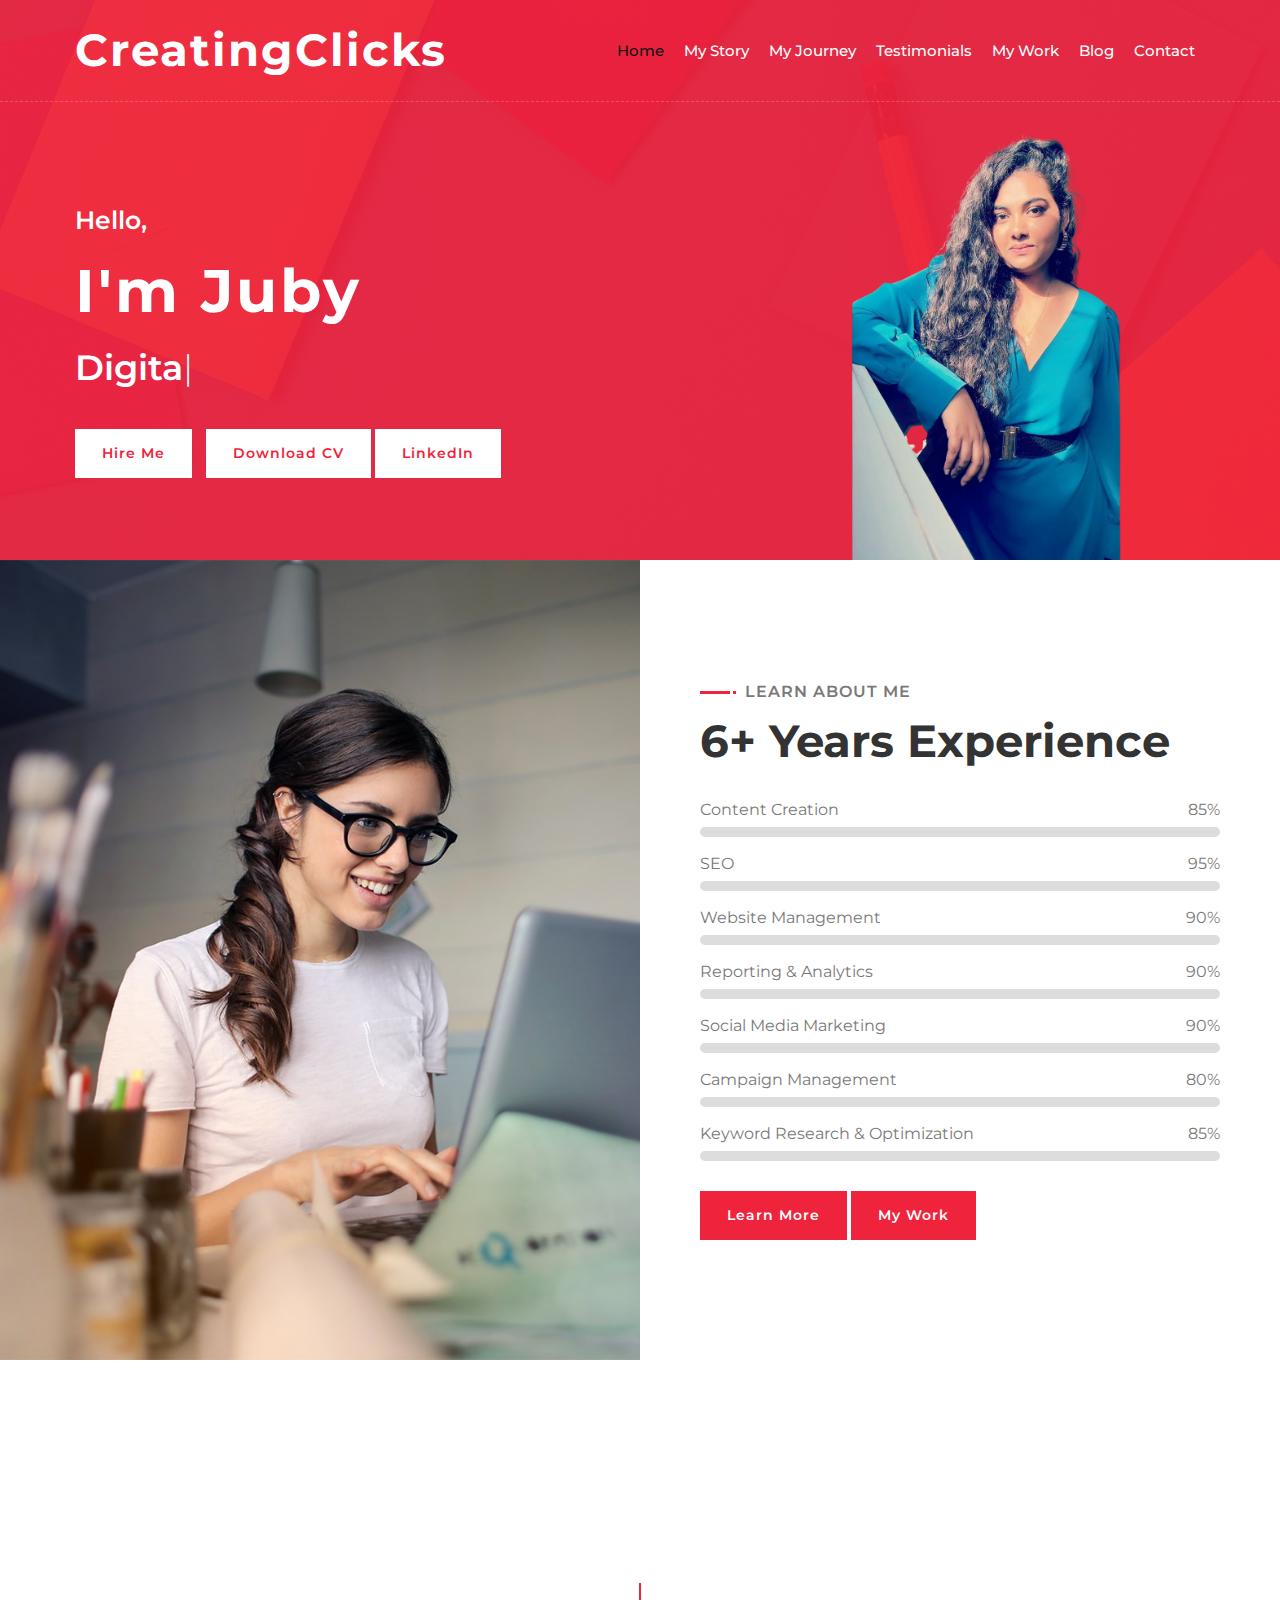
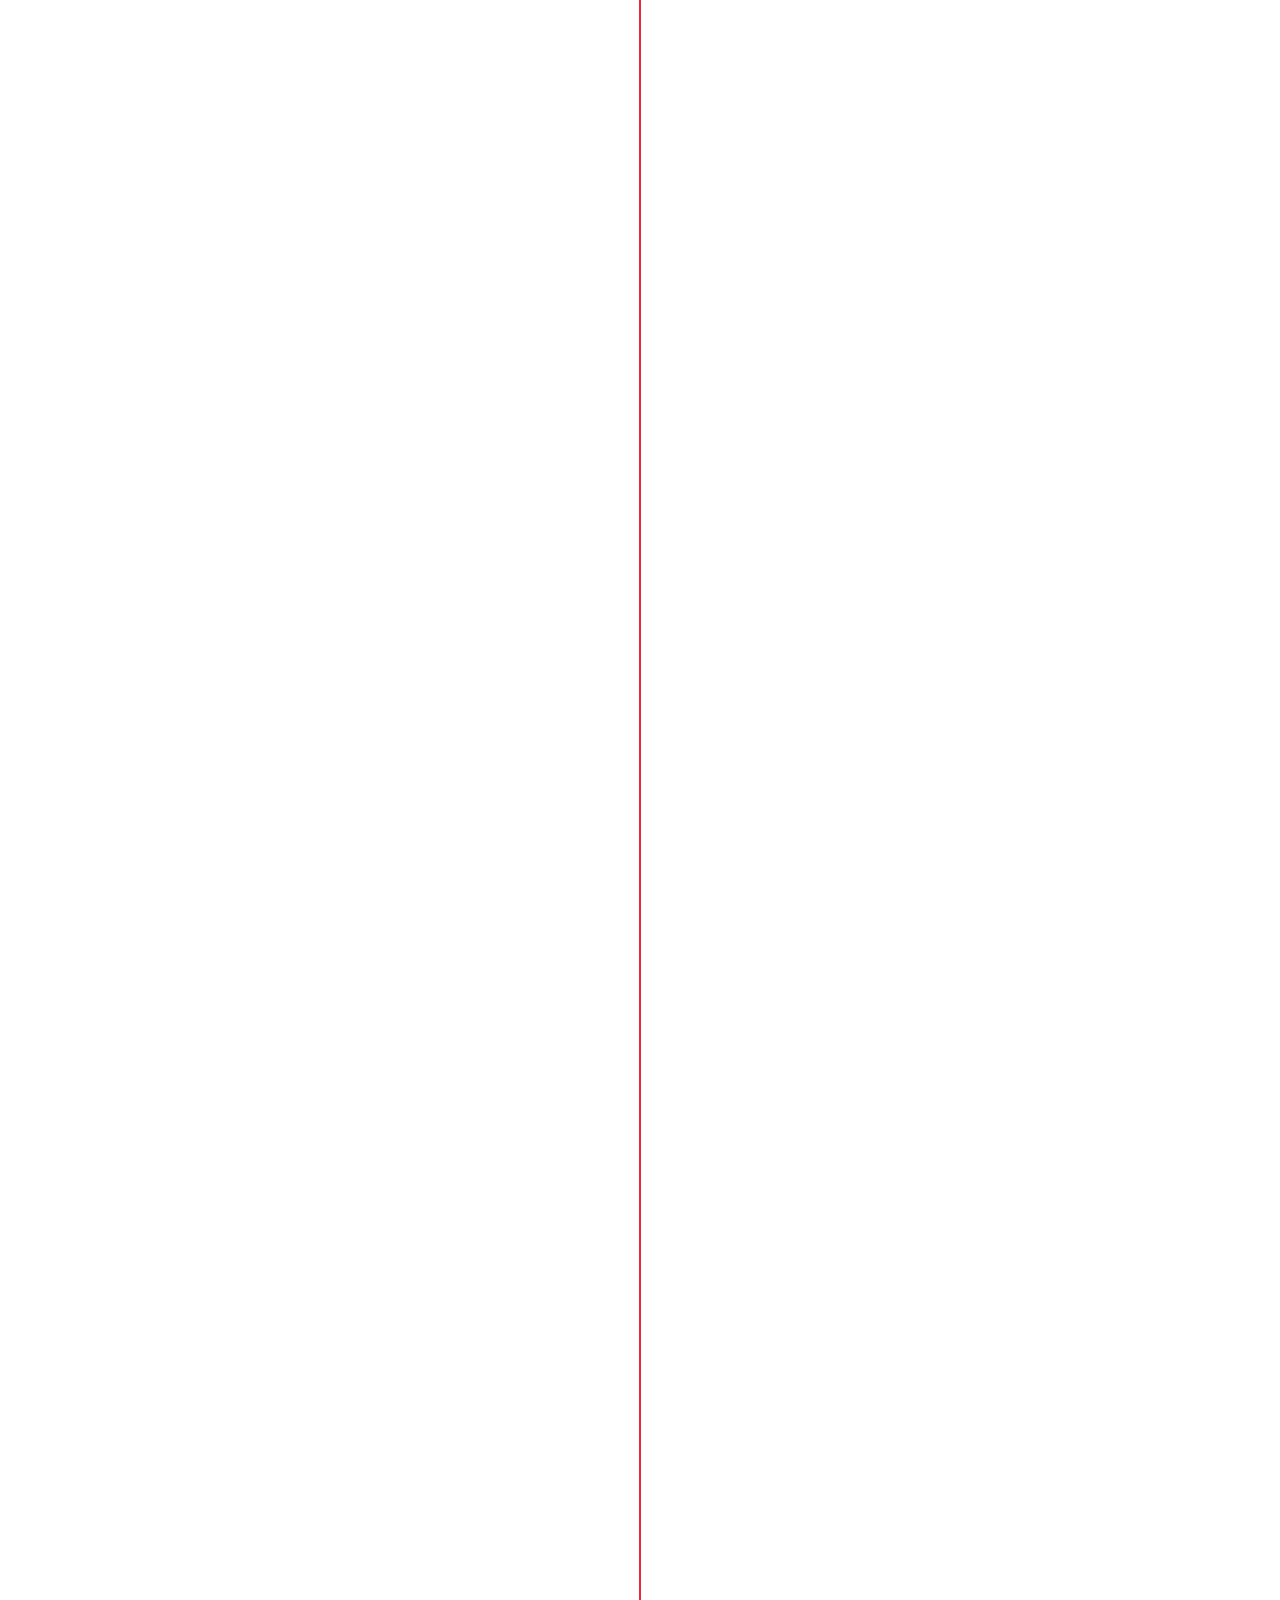
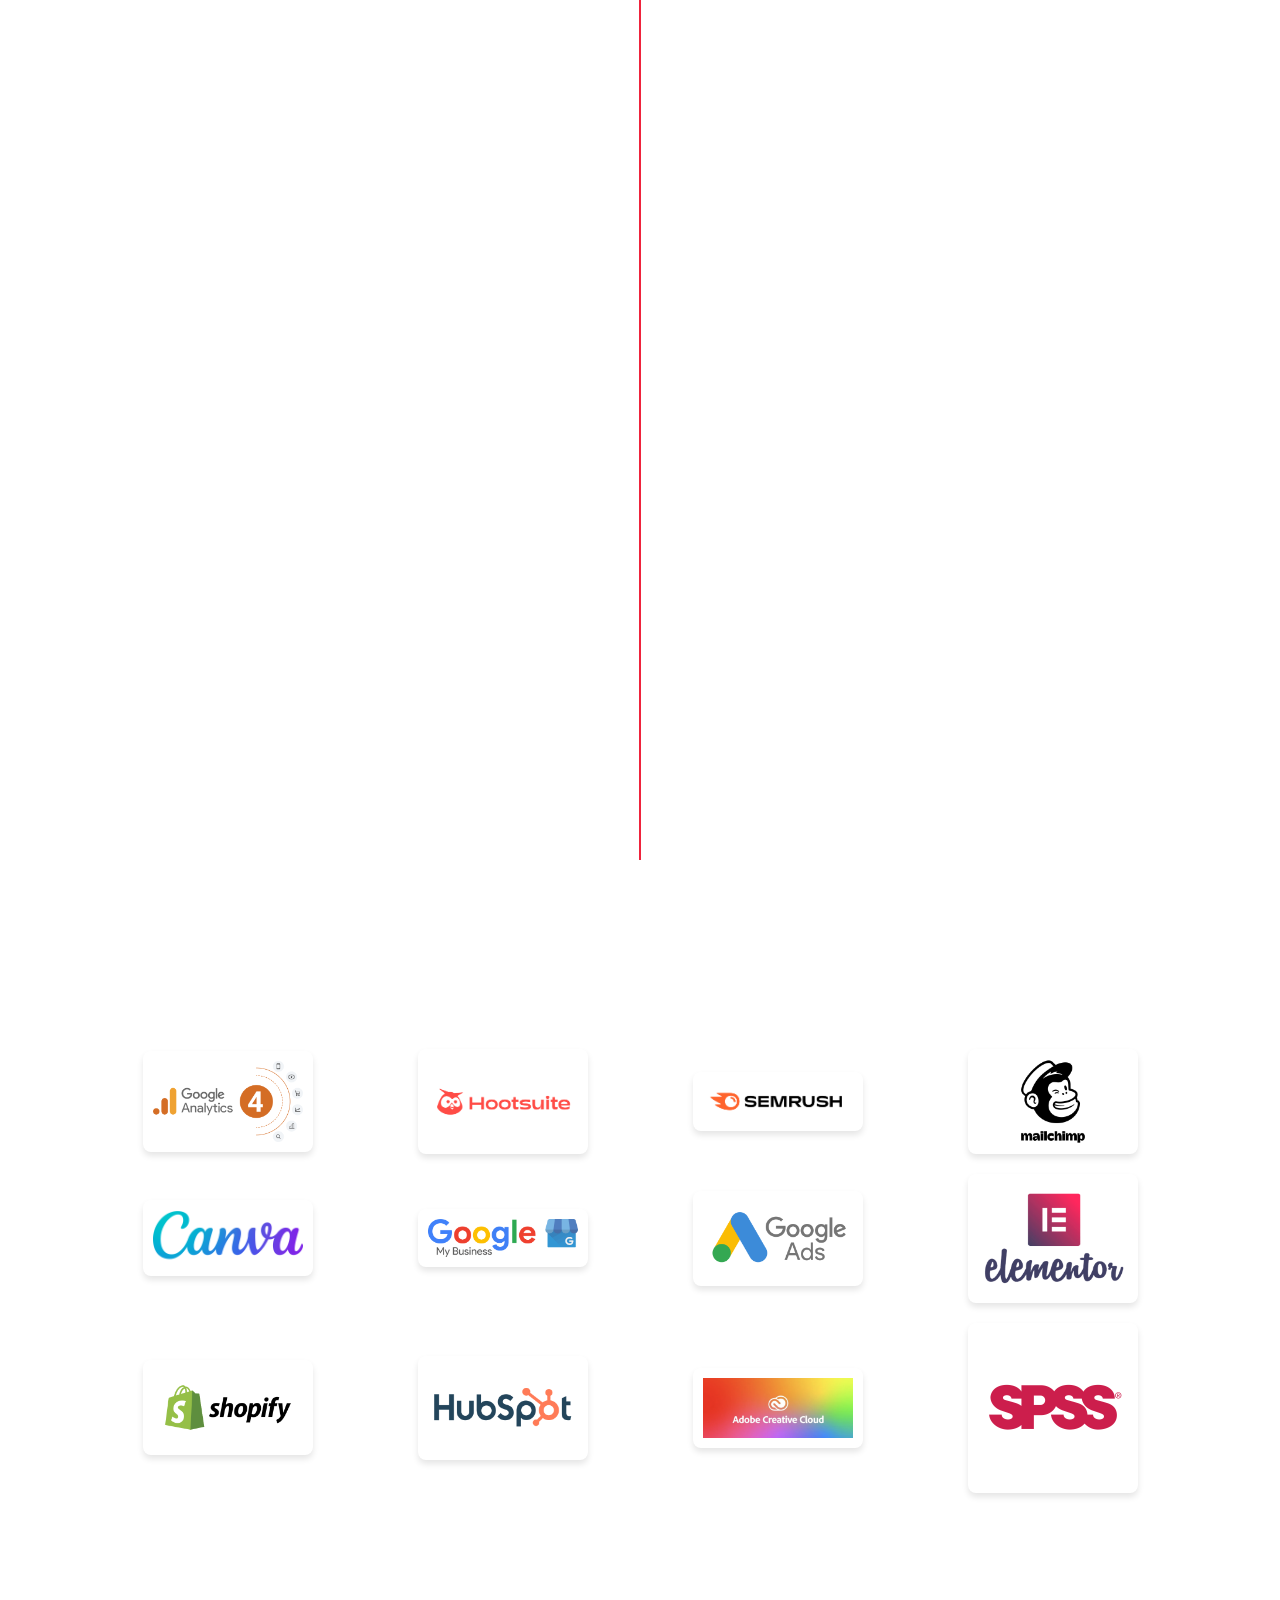
==== index.html @ d47e9bbc "Uploading project" ====
<!DOCTYPE html>
<html lang="en">

<head>
    <meta charset="utf-8">
    <title>CreatingClicks</title>
    <meta content="width=device-width, initial-scale=1.0" name="viewport">
    <meta content="Free Website Template" name="keywords">
    <meta content="Free Website Template" name="description">

    <!-- Favicon -->
    <link href="img/favicon.ico" rel="icon">

    <!-- Google Font -->
    <link href="https://fonts.googleapis.com/css2?family=Montserrat:wght@300;400;500;600;700&display=swap"
        rel="stylesheet">

    <!-- CSS Libraries -->
    <link href="https://stackpath.bootstrapcdn.com/bootstrap/4.4.1/css/bootstrap.min.css" rel="stylesheet">
    <link href="https://cdnjs.cloudflare.com/ajax/libs/font-awesome/5.10.0/css/all.min.css" rel="stylesheet">
    <link href="lib/animate/animate.min.css" rel="stylesheet">
    <link href="lib/owlcarousel/assets/owl.carousel.min.css" rel="stylesheet">
    <link href="lib/lightbox/css/lightbox.min.css" rel="stylesheet">

    <!-- Template Stylesheet -->
    <link href="css/style.css" rel="stylesheet">
</head>

<body data-spy="scroll" data-target=".navbar" data-offset="51">
    <!-- Nav Bar Start -->
    <div class="navbar navbar-expand-lg bg-light navbar-light">
        <div class="container-fluid">
            <a href="index.html" class="navbar-brand">CreatingClicks</a>
            <button type="button" class="navbar-toggler" data-toggle="collapse" data-target="#navbarCollapse">
                <span class="navbar-toggler-icon"></span>
            </button>

            <div class="collapse navbar-collapse justify-content-between" id="navbarCollapse">
                <div class="navbar-nav ml-auto">
                    <a href="#home" class="nav-item nav-link active">Home</a>
                    <a href="About.html" class="nav-item nav-link">My Story</a>
                    <a href="#experience" class="nav-item nav-link">My Journey</a>
                    <a href="#review" class="nav-item nav-link">Testimonials</a>
                    <a href="myWork.html" class="nav-item nav-link">My Work</a>
                    <a href="#blog" class="nav-item nav-link">Blog</a>
                    <a href="#contact" class="nav-item nav-link">Contact</a>
                </div>
            </div>
        </div>
    </div>
    <!-- Nav Bar End -->


    <!-- Hero Start -->
    <div class="hero" id="home">
        <div class="container-fluid">
            <div class="row align-items-center">
                <div class="col-sm-12 col-md-6">
                    <div class="hero-content">
                        <div class="hero-text">
                            <p>Hello,</p>
                            <h1>I'm Juby</h1>
                            <h2></h2>
                            <div class="typed-text">Digital Marketer</div>
                        </div>
                        <div class="hero-btn">
                            <a class="btn" href="mailto:juby104@gmail.com">Hire Me</a>
                            <a class="btn" href="resume/JubeyThekkekaraResume.pdf" target="_blank">Download CV</a>
                            <a class="btn" href="https://www.linkedin.com/in/jubey-thankachan/"
                                target="_blank">LinkedIn</a>
                        </div>
                    </div>
                </div>
                <div class="col-sm-12 col-md-6 d-none d-md-block">
                    <div class="hero-image">
                        <img src="img/juby-withoutBg.png" alt="Hero Image">
                    </div>
                </div>
            </div>
        </div>
    </div>
    <!-- Hero End -->


    <!-- About Start -->
    <div class="about wow fadeInUp" data-wow-delay="0.1s" id="about">
        <div class="container-fluid">
            <div class="row align-items-center">
                <div class="col-lg-6">
                    <div class="about-img">
                        <img src="img/about.jpg" alt="Image">
                    </div>
                </div>
                <div class="col-lg-6">
                    <div class="about-content">
                        <div class="section-header text-left">
                            <p>Learn About Me</p>
                            <h2>6+ Years Experience</h2>
                        </div>

                        <div class="skills">
                            <div class="skill-name">
                                <p>Content Creation</p>
                                <p>85%</p>
                            </div>
                            <div class="progress">
                                <div class="progress-bar" role="progressbar" aria-valuenow="85" aria-valuemin="0"
                                    aria-valuemax="100"></div>
                            </div>
                            <div class="skill-name">
                                <p>SEO</p>
                                <p>95%</p>
                            </div>
                            <div class="progress">
                                <div class="progress-bar" role="progressbar" aria-valuenow="95" aria-valuemin="0"
                                    aria-valuemax="100"></div>
                            </div>
                            <div class="skill-name">
                                <p>Website Management</p>
                                <p>90%</p>
                            </div>
                            <div class="progress">
                                <div class="progress-bar" role="progressbar" aria-valuenow="90" aria-valuemin="0"
                                    aria-valuemax="100"></div>
                            </div>
                            <div class="skill-name">
                                <p>Reporting & Analytics</p>
                                <p>90%</p>
                            </div>
                            <div class="progress">
                                <div class="progress-bar" role="progressbar" aria-valuenow="85" aria-valuemin="0"
                                    aria-valuemax="100"></div>
                            </div>
                            <div class="skill-name">
                                <p>Social Media Marketing</p>
                                <p>90%</p>
                            </div>
                            <div class="progress">
                                <div class="progress-bar" role="progressbar" aria-valuenow="85" aria-valuemin="0"
                                    aria-valuemax="100"></div>
                            </div>
                            <div class="skill-name">
                                <p>Campaign Management</p>
                                <p>80%</p>
                            </div>
                            <div class="progress">
                                <div class="progress-bar" role="progressbar" aria-valuenow="85" aria-valuemin="0"
                                    aria-valuemax="100"></div>
                            </div>
                            <div class="skill-name">
                                <p>Keyword Research & Optimization</p>
                                <p>85%</p>
                            </div>
                            <div class="progress">
                                <div class="progress-bar" role="progressbar" aria-valuenow="85" aria-valuemin="0"
                                    aria-valuemax="100"></div>
                            </div>
                        </div>
                        <a class="btn" href="About.html">Learn More</a>
                        <a class="btn" href="myWork.html">My Work</a>
                    </div>
                </div>
            </div>
        </div>
    </div>
    <!-- About End -->

    <!-- Experience Start -->
    <div class="experience" id="experience">
        <div class="container">
            <header class="section-header text-center wow zoomIn" data-wow-delay="0.1s">
                <p>My Resume</p>
                <h2>Working Experience</h2>
            </header>
            <div class="timeline">
                <div class="timeline-item left wow slideInLeft" data-wow-delay="0.1s">
                    <div class="timeline-text">
                        <div class="timeline-date">Apr' 24- Oct' 24</div>
                        <h2>Social Media Marketing Manager</h2>
                        <h4>EPAS Ltd., Newry, N.Ireland</h4>
                        <p>
                            Develop and execute comprehensive social media marketing strategies aligned with
                            business
                            goals. Monitor and analyze
                            campaign performance, leveraging data-driven insights to optimize future efforts.
                            Collaborate across departments to
                            enhance customer experience and manage brand reputation.
                        </p>
                    </div>
                </div>
                <div class="timeline-item right wow slideInRight" data-wow-delay="0.1s">
                    <div class="timeline-text">
                        <div class="timeline-date">Apr'24- Jun'24</div>
                        <h2>Team Supervisor</h2>
                        <h4>Vulse & OH Assessments, Surrey, UK</h4>
                        <p>
                            Supervised two teams of MSc students in a corporate challenge to enhance a company's
                            business, digital presence, and
                            brand awareness using advanced academic knowledge and digital marketing skills to
                            improve
                            the company’s online
                            visibility and engagement, leveraging remote collaboration tools and innovative
                            marketing
                            techniques.
                        </p>
                    </div>
                </div>
                <div class="timeline-item left wow slideInLeft" data-wow-delay="0.1s">
                    <div class="timeline-text">
                        <div class="timeline-date">Oct'23- Apr'24</div>
                        <h2>Client Service Advisor</h2>
                        <h4>Nuffield Health, London, UK</h4>
                        <p>
                            Managed client interactions across social media, live chat, emails, and phones to boost
                            brand loyalty and reputation.
                            Contributed to a cross-channel marketing communication plan ensuring unified brand
                            messaging, and provided valuable
                            customer insights for marketing efforts.
                        </p>
                    </div>
                </div>
                <div class="timeline-item right wow slideInRight" data-wow-delay="0.1s">
                    <div class="timeline-text">
                        <div class="timeline-date">Feb'23- May'23</div>
                        <h2>Team Lead (MSc Project)</h2>
                        <h4>Albury Organic Vineyards, London, UK</h4>
                        <p>
                            Led a project to revamp the company's digital presence, including website renovation,
                            SEO,
                            and social media enhancement.
                            Developed content strategies aligned with company objectives and target audience needs,
                            driving increased engagement and
                            lead generation.
                        </p>
                    </div>
                </div>
                <div class="timeline-item left wow slideInLeft" data-wow-delay="0.1s">
                    <div class="timeline-text">
                        <div class="timeline-date">Aug'21- Sept'22</div>
                        <h2>Admission Officer</h2>
                        <h4>JBCN International School, Mumbai, India</h4>
                        <p>
                            Oversaw digital and traditional lead generation and conversions, while managing customer
                            relationships and
                            administrative processes for student admissions. Maintained and improved the school's
                            admissions systems, policies, and
                            procedures.
                        </p>
                    </div>
                </div>
                <div class="timeline-item right wow slideInRight" data-wow-delay="0.1s">
                    <div class="timeline-text">
                        <div class="timeline-date">Sep'19- Aug'21</div>
                        <h2>Marketing Executive</h2>
                        <h4>Edwise International, Mumbai, India</h4>
                        <p>
                            Led social media marketing and promotional campaigns for educational fairs, and
                            counseled
                            students for Canadian
                            universities. Achieved a 95% conversion rate for events, hosting over 25 successful
                            education fairs and guest lectures.
                        </p>
                    </div>
                </div>
                <div class="timeline-item left wow slideInLeft" data-wow-delay="0.1s">
                    <div class="timeline-text">
                        <div class="timeline-date">Apr'19- Jul'19</div>
                        <h2>Digital Marketing Intern</h2>
                        <h4>Eyecatcher, Advertising that sells, Mumbai, India</h4>
                        <p>
                            Implemented SEO and social media marketing strategies for a client, enhancing organic
                            reach
                            and engagement. Utilized
                            Google Analytics to measure content effectiveness and report on key metrics, improving
                            overall digital marketing
                            performance.
                        </p>
                    </div>
                </div>
                <div class="timeline-item right wow slideInRight" data-wow-delay="0.1s">
                    <div class="timeline-text">
                        <div class="timeline-date">Jun'18- Apr'19</div>
                        <h2>Territory Manager Trainee</h2>
                        <h4>Crompton Greaves, Mumbai, India</h4>
                        <p>
                            Executed branding and promotional strategies to increase market share and sales in
                            non-operating markets. Successfully
                            developed a new commercial market in Western Mumbai, achieving a 48% market share
                            increase
                            through effective GTM
                            strategy.
                        </p>
                    </div>
                </div>
                <div class="timeline-item left wow slideInLeft" data-wow-delay="0.1s">
                    <div class="timeline-text">
                        <div class="timeline-date">May'17- Jul'17</div>
                        <h2>Marketing Intern</h2>
                        <h4>Renault Gen Next Motors, Mumbai, India</h4>
                        <p>
                            Conducted market research and corporate mapping, alongside cold calling for business
                            development. Analyzed market trends
                            to support strategic decision-making.
                        </p>
                    </div>
                </div>
            </div>
        </div>
    </div>
    <!-- Job Experience End -->


    <!-- Banner Start -->
    <div class="experience" id="experience">
        <div class="container">
            <header class="section-header text-center wow zoomIn" data-wow-delay="0.1s">
                <h2>Tools</h2>
            </header>
            <div class="container banner-text">
                <div class="tools-grid">
                    <div class="tool-item"><img src="img/GA.png" alt="Google Analytics 4"></div>
                    <div class="tool-item"><img src="img/hootsuite.png" alt="Hootsuite"></div>
                    <div class="tool-item"><img src="img/semrush.png" alt="SEMrush"></div>
                    <div class="tool-item"><img src="img/mailchimp.png" alt="Mailchimp"></div>
                    <div class="tool-item"><img src="img/canva.png" alt="Canva"></div>
                    <div class="tool-item"><img src="img/GMB.png" alt="Google My Business"></div>
                    <div class="tool-item"><img src="img/google ads.png" alt="Google Ads"></div>
                    <div class="tool-item"><img src="img/Elementor.png" alt="Elementor"></div>
                    <div class="tool-item"><img src="img/shopify.png" alt="Shopify"></div>
                    <div class="tool-item"><img src="img/hubspot.png" alt="HubSpot"></div>
                    <div class="tool-item"><img src="img/adobe.png" alt="Adobe Creative Cloud"></div>
                    <div class="tool-item"><img src="img/spss.png" alt="SPSS"></div>
                </div>
            </div>
        </div>
    </div>
    <!-- Banner End -->

    <style>
        /* Grid and Background Styling */
        .banner {
            background-color: white;
            padding: 20px 0;
        }

        .tools-grid {
            display: grid;
            grid-template-columns: repeat(4, 1fr);
            /* 4 images per row */
            gap: 20px;
            justify-items: center;
            align-items: center;
        }

        .tool-item {
            background-color: white;
            display: flex;
            justify-content: center;
            align-items: center;
            padding: 10px;
            border-radius: 8px;
            box-shadow: 0 4px 6px rgba(0, 0, 0, 0.1);
            transition: transform 0.3s;
        }

        .tool-item:hover {
            transform: scale(1.05);
            /* Slight zoom effect on hover */
        }

        .tool-item img {
            max-width: 150px;
            height: auto;
        }

        /* Text Centering and Title Styling */
        .section-header h2 {
            color: #333;
            margin-bottom: 20px;
        }
    </style>


    <!-- Testimonial Start -->
    <div class="testimonial wow fadeInUp" data-wow-delay="0.1s" id="review">
        <div class="container">
            <div class="testimonial-icon">
                <i class="fa fa-quote-left"></i>
            </div>
            <div class="owl-carousel testimonials-carousel">
                <div class="testimonial-item">
                    <div class="testimonial-img">
                        <img src="img/testimonial-1.jpg" alt="Image">
                    </div>
                    <div class="testimonial-text">
                        <p>
                            “I had the pleasure of working with Jubey during the Surrey University MSc corporate
                            challenge. She is extremely
                            enthusiastic about digital marketing, highly professional and added value to our business
                            during the time she worked
                            with us.”
                        </p>
                        <h3>Lucy Letley</h3>
                        <h4>General Manager at Albury Vineyards</h4>
                    </div>
                </div>
                <div class="testimonial-item">
                    <div class="testimonial-img">
                        <img src="img/testimonial-2.jpg" alt="Image">
                    </div>
                    <div class="testimonial-text">
                        <p>
                            “Jubey is a dedicated team leader who is able to manage team members and tasks to achieve
                            positive outcomes for
                            stakeholders.”
                        </p>
                        <h3>Jim Sears</h3>
                        <h4>Programme Director at University of Surrey</h4>
                    </div>
                </div>
                <div class="testimonial-item">
                    <div class="testimonial-img">
                        <img src="img/testimonial-3.jpg" alt="Image">
                    </div>
                    <div class="testimonial-text">
                        <p>
                            “I supervised Jubey and her team for their MSc Digital Corporate Project. Her ability as a
                            leader was commendable. Jubey
                            was passionate and delivered good-quality work all the while being extremely professional.
                            She is keen to learn new
                            things and responds positively to constructive feedback. I can see her doing amazing things
                            in the future. I am sure she
                            will be a valuable addition to any team and organization she joins.”
                        </p>
                        <h3>Aathira Nair</h3>
                        <h4>Digital Marketing Specialist</h4>
                    </div>
                </div>
                <div class="testimonial-item">
                    <div class="testimonial-img">
                        <img src="img/team-4.jpg" alt="Image">
                    </div>
                    <div class="testimonial-text">
                        <p>
                            “Jubey is an excellent team player. She is always ready to take new challenges and keeps
                            learning new things. Sharing
                            her knowledge with team is what she always enjoys. The best thing about her is that she
                            works hard to improvise and get
                            better at her work.”
                        </p>
                        <h3>Kunal Chitnis</h3>
                        <h4>Category Manager</h4>
                    </div>
                </div>
            </div>
        </div>
    </div>
    <!-- Testimonial End -->

    <!-- Blog Start -->
    <div class="blog" id="blog">
        <div class="container">
            <div class="section-header text-center wow zoomIn" data-wow-delay="0.1s">
                <p>From Blog</p>
                <h2>Latest Articles</h2>
            </div>
            <div class="row">
                <div class="col-lg-6">
                    <div class="blog-item wow fadeInUp" data-wow-delay="0.1s">
                        <div class="blog-img">
                            <img src="img/blog-1.jpg" alt="Blog">
                        </div>
                        <div class="blog-text">
                            <h2>Lorem ipsum dolor sit amet</h2>
                            <div class="blog-meta">
                                <p><i class="far fa-user"></i>Admin</p>
                                <p><i class="far fa-list-alt"></i>Web Design</p>
                                <p><i class="far fa-calendar-alt"></i>01-Jan-2045</p>
                                <p><i class="far fa-comments"></i>5</p>
                            </div>
                            <p>
                                Lorem ipsum dolor sit amet elit. Nullam commodo mattis mi. Nullam eu erat lectus.
                                Proin
                                viverra risus vitae luctus. Proin ut ante, vitae sapien. Fusce sem ac erat rhoncus,
                                ornare mattis nisl massa et eros vitae pulvin
                            </p>
                            <a class="btn" href="">Read More <i class="fa fa-angle-right"></i></a>
                        </div>
                    </div>
                </div>
                <div class="col-lg-6">
                    <div class="blog-item wow fadeInUp" data-wow-delay="0.3s">
                        <div class="blog-img">
                            <img src="img/blog-2.jpg" alt="Blog">
                        </div>
                        <div class="blog-text">
                            <h2>Lorem ipsum dolor sit amet</h2>
                            <div class="blog-meta">
                                <p><i class="far fa-user"></i>Admin</p>
                                <p><i class="far fa-list-alt"></i>Apps Design</p>
                                <p><i class="far fa-calendar-alt"></i>01-Jan-2045</p>
                                <p><i class="far fa-comments"></i>10</p>
                            </div>
                            <p>
                                Lorem ipsum dolor sit amet elit. Nullam commodo mattis mi. Nullam eu erat lectus.
                                Proin
                                viverra risus vitae luctus. Proin ut ante, vitae sapien. Fusce sem ac erat rhoncus,
                                ornare mattis nisl massa et eros vitae pulvin
                            </p>
                            <a class="btn" href="">Read More <i class="fa fa-angle-right"></i></a>
                        </div>
                    </div>
                </div>
            </div>
        </div>
    </div>
    <!-- Blog End -->

    <!-- Contact Start -->
    <div class="contact wow fadeInUp" data-wow-delay="0.1s" id="contact">
        <div class="container-fluid">
            <div class="container">
                <div class="row align-items-center">
                    <div class="col-md-4"></div>
                    <div class="col-md-8">
                        <div class="contact-form">
                            <div id="success"></div>
                            <form name="sentMessage" id="contactForm" novalidate="novalidate">
                                <div class="control-group">
                                    <input type="text" class="form-control" id="name" placeholder="Your Name"
                                        required="required" data-validation-required-message="Please enter your name" />
                                    <p class="help-block"></p>
                                </div>
                                <div class="control-group">
                                    <input type="email" class="form-control" id="email" placeholder="Your Email"
                                        required="required"
                                        data-validation-required-message="Please enter your email" />
                                    <p class="help-block"></p>
                                </div>
                                <div class="control-group">
                                    <input type="text" class="form-control" id="subject" placeholder="Subject"
                                        required="required" data-validation-required-message="Please enter a subject" />
                                    <p class="help-block"></p>
                                </div>
                                <div class="control-group">
                                    <textarea class="form-control" id="message" placeholder="Message"
                                        required="required"
                                        data-validation-required-message="Please enter your message"></textarea>
                                    <p class="help-block"></p>
                                </div>
                                <div>
                                    <button class="btn" type="submit" id="sendMessageButton">Send Message</button>
                                </div>
                            </form>
                        </div>
                    </div>
                </div>
            </div>
        </div>
    </div>
    <!-- Contact End -->

    <!-- Footer Start -->
    <div class="footer wow fadeIn" data-wow-delay="0.3s">
        <div class="container-fluid">
            <div class="container">
                <div class="footer-info">
                    <h2>Juby Thekkekara</h2>
                    <h3>Dublin, Ireland</h3>
                    <div class="footer-menu">
                        <p>+353 899455002</p>
                        <p>+44 7767960363</p>
                        <p>juby104@gmail.com</p>
                    </div>
                    <div class="footer-social">
                        <a href="https://www.linkedin.com/in/jubey-thankachan/" target="_blank"><i
                                class="fab fa-linkedin-in"></i></a>
                    </div>
                </div>
            </div>
            <div class="container copyright">
                <p>&copy; <a href="#">CreatingClicks</a>, All Right Reserved | Designed By <a
                        href="https://htmlcodex.com">HTML Codex</a></p>
            </div>
        </div>
    </div>
    <!-- Footer End -->


    <!-- Back to top button -->
    <a href="#" class="btn back-to-top"><i class="fa fa-chevron-up"></i></a>


    <!-- Pre Loader -->
    <div id="loader" class="show">
        <div class="loader"></div>
    </div>


    <!-- JavaScript Libraries -->
    <script src="https://code.jquery.com/jquery-3.4.1.min.js"></script>
    <script src="https://stackpath.bootstrapcdn.com/bootstrap/4.4.1/js/bootstrap.bundle.min.js"></script>
    <script src="lib/easing/easing.min.js"></script>
    <script src="lib/wow/wow.min.js"></script>
    <script src="lib/waypoints/waypoints.min.js"></script>
    <script src="lib/typed/typed.min.js"></script>
    <script src="lib/owlcarousel/owl.carousel.min.js"></script>
    <script src="lib/isotope/isotope.pkgd.min.js"></script>
    <script src="lib/lightbox/js/lightbox.min.js"></script>

    <!-- Contact Javascript File -->
    <script src="mail/jqBootstrapValidation.min.js"></script>
    <script src="mail/contact.js"></script>

    <!-- Template Javascript -->
    <script src="js/main.js"></script>
</body>

</html>
---- css/style.css ----
/*******************************/
/********* General CSS *********/
/*******************************/
body {
    color: #797979;
    background: #ffffff;
    font-family: 'Montserrat', sans-serif;
}

h1,
h2, 
h3, 
h4,
h5, 
h6 {
    color: #414141;
}

a {
    color: #313131;
    transition: .3s;
}

a:hover,
a:active,
a:focus {
    color: #EF233C;
    outline: none;
    text-decoration: none;
}

.btn:focus,
.form-control:focus {
    box-shadow: none;
}

.container-fluid {
    max-width: 1366px;
}

.btn {
    padding: 12px 25px;
    font-size: 14px;
    font-weight: 600;
    letter-spacing: 1px;
    color: #ffffff;
    background: #EF233C;
    border: 2px solid transparent;
    border-radius: 0;
    box-shadow: inset 0 0 0 50px #EF233C;
    transition: ease-out 0.3s;
    -webkit-transition: ease-out 0.3s;
    -moz-transition: ease-out 0.3s;
}

.btn:hover {
    color: #EF233C;
    background: transparent;
    box-shadow: inset 0 0 0 0 #EF233C;
    border-color: #EF233C;
}

#loader {
    position: fixed;
    top: 0;
    right: 0;
    bottom: 0;
    left: 0;
    display: flex;
    align-items: center;
    justify-content: center;
    background: #ffffff;
    opacity: 0;
    visibility: hidden;
    -webkit-transition: opacity .3s ease-out, visibility 0s linear .3s;
    -o-transition: opacity .3s ease-out, visibility 0s linear .3s;
    transition: opacity .3s ease-out, visibility 0s linear .3s;
    z-index: 999;
}

#loader.show {
    -webkit-transition: opacity .6s ease-out, visibility 0s linear 0s;
    -o-transition: opacity .6s ease-out, visibility 0s linear 0s;
    transition: opacity .6s ease-out, visibility 0s linear 0s;
    visibility: visible;
    opacity: 1;
}

#loader .loader {
    position: relative;
    width: 45px;
    height: 45px;
    border: 5px solid #dddddd;
    border-top: 5px solid #EF233C;
    border-radius: 50%;
    -webkit-animation: spin 2s linear infinite;
    animation: spin 2s linear infinite;
}

@-webkit-keyframes spin {
    0% { -webkit-transform: rotate(0deg); }
    100% { -webkit-transform: rotate(360deg); }
}

@keyframes spin {
    0% { transform: rotate(0deg); }
    100% { transform: rotate(360deg); }
}

.back-to-top {
    position: fixed;
    display: none;
    width: 44px;
    height: 44px;
    padding: 8px 0;
    text-align: center;
    line-height: 1;
    font-size: 22px;
    right: 15px;
    bottom: 15px;
    z-index: 9;
}

.back-to-top i {
    color: #ffffff;
}

.back-to-top:hover i {
    color: #414141;
}


/**********************************/
/*********** Nav Bar CSS **********/
/**********************************/
.navbar {
    position: relative;
    transition: .5s;
    z-index: 999;
}

.navbar.nav-sticky {
    position: fixed;
    top: 0;
    width: 100%;
    box-shadow: 0 2px 5px rgba(0, 0, 0, .3);
}

.navbar .navbar-brand {
    margin: 0;
    font-size: 45px;
    line-height: 0px;
    font-weight: 700;
    letter-spacing: 2px;
    transition: .5s;
    
}

.navbar .navbar-brand img {
    max-width: 100%;
    max-height: 40px;
}

.navbar .dropdown-menu {
    margin-top: 0;
    border: 0;
    border-radius: 0;
    background: #f8f9fa;
}

@media (min-width: 992px) {
    .navbar {
        position: absolute;
        width: 100%;
        padding: 30px 60px;
        background: transparent !important;
        border-bottom: 1px dashed rgba(256, 256, 256, .2);
        z-index: 9;
    }
    
    .navbar.nav-sticky {
        padding: 10px 60px;
        background: #ffffff !important;
    }
    
    .navbar .navbar-brand {
        color: #ffffff;
    }
    
    .navbar.nav-sticky .navbar-brand {
        color: #EF233C;
    }

    .navbar-light .navbar-nav .nav-link,
    .navbar-light .navbar-nav .nav-link:focus {
        padding: 10px 10px 8px 10px;
        color: #ffffff;
        font-size: 15px;
        font-weight: 500;
    }
    
    .navbar-light.nav-sticky .navbar-nav .nav-link,
    .navbar-light.nav-sticky .navbar-nav .nav-link:focus {
        color: #414141;
    }

    .navbar-light .navbar-nav .nav-link:hover,
    .navbar-light .navbar-nav .nav-link.active {
        color: #111111;
    }
    
    .navbar-light.nav-sticky .navbar-nav .nav-link:hover,
    .navbar-light.nav-sticky .navbar-nav .nav-link.active {
        color: #EF233C;
    }
}

@media (max-width: 991.98px) {   
    .navbar {
        padding: 15px;
        background: #ffffff !important;
    }
    
    .navbar .navbar-brand {
        color: #EF233C;
    }
    
    .navbar .navbar-nav {
        margin-top: 15px;
    }
    
    .navbar a.nav-link {
        padding: 5px;
    }
    
    .navbar .dropdown-menu {
        box-shadow: none;
    }
}


/*******************************/
/********** Hero CSS ***********/
/*******************************/
.hero {
    position: relative;
    width: 100%;
    margin-bottom: 45px;
    padding: 120px 0 0 0;
    overflow: hidden;
    background: linear-gradient(rgba(239, 35, 60, .95), rgba(239, 35, 60, .95)), url(../img/hero-bg.jpg);
    background-position: center;
    background-repeat: no-repeat;
    background-size: cover;
}

.hero .container-fluid {
    padding: 0;
}

.hero .hero-image {
    position: relative;
    text-align: right;
    padding-right: 75px;
}

.hero .hero-image img {
    max-width: 80%;
    max-height: 80%;
}

.hero .hero-content {
    position: relative;
    padding-left: 75px;
    display: flex;
    align-items: flex-start;
    justify-content: center;
    flex-direction: column;
}

.hero .hero-text p {
    color: #ffffff;
    font-size: 25px;
    font-weight: 600;
    margin-bottom: 15px;
}

.hero .hero-text h1 {
    color: #ffffff;
    font-size: 60px;
    font-weight: 700;
    letter-spacing: 3px;
    margin-bottom: 15px;
}

.hero .hero-text h2 {
    display: inline-block;
    margin: 0;
    height: 35px;
    color: #ffffff;
    font-size: 35px;
    font-weight: 600;
}

.hero .hero-text .typed-text {
    display: none;
}

.hero .hero-text .typed-cursor {
    font-size: 35px;
    font-weight: 300;
    color: #ffffff;
}

.hero .hero-btn .btn {
    margin-top: 35px;
    color: #EF233C;
    background: #ffffff;
    box-shadow: inset 0 0 0 50px #ffffff;
}

.hero .hero-btn .btn:hover {
    color: #ffffff;
    background: transparent;
    box-shadow: inset 0 0 0 0 #ffffff;
    border-color: #ffffff;
}

.hero .hero-btn .btn:first-child {
    margin-right: 10px;
}

@media (max-width: 991.98px) {
    .hero {
        padding-top: 60px;
    }
    
    .hero .hero-content {
        padding: 0 15px;
    }
    
    .hero .hero-text p {
        font-size: 20px;
    }
    
    .hero .hero-text h1 {
        font-size: 45px;
    }
    
    .hero .hero-text h2 {
        font-size: 25px;
        height: 25px;
    }
    
    .hero .hero-btn .btn {
        padding: 12px 30px;
        letter-spacing: 1px;
    }
}

@media (max-width: 767.98px) {
    .hero {
        padding-top: 60px;
        padding-bottom: 60px;
    }
    
    .hero,
    .hero .hero-text,
    .hero .hero-btn {
        width: 100%;
        text-align: center;
    }
    
    .hero .hero-text p {
        font-size: 18px;
    }
    
    .hero .hero-text h1 {
        font-size: 35px;
    }
    
    .hero .hero-text h2 {
        font-size: 22px;
        height: 22px;
    }
    
    .hero .hero-btn .btn {
        padding: 10px 15px;
        letter-spacing: 1px;
    }
}

@media (max-width: 575.98px) {
    .hero .hero-text p {
        font-size: 16px;
    }
    
    .hero .hero-text h1 {
        font-size: 30px;
    }
    
    .hero .hero-text h2 {
        font-size: 18px;
        height: 18px;
    }
    
    .hero .hero-btn .btn {
        padding: 8px 10px;
        letter-spacing: 0;
    }
}


/*******************************/
/******* Section Header ********/
/*******************************/
.section-header {
    position: relative;
    margin-bottom: 45px;
}

.section-header p {
    display: inline-block;
    margin: 0 30px;
    margin-bottom: 10px;
    padding-left: 15px;
    position: relative;
    font-size: 16px;
    font-weight: 600;
    letter-spacing: 1px;
    text-transform: uppercase;
    background: #ffffff;
}

.section-header p::before {
    position: absolute;
    content: "";
    height: 3px;
    top: 11px;
    right: 0;
    left: -30px;
    background: #EF233C;
    z-index: -1;
}

.section-header p::after {
    position: absolute;
    content: "";
    width: 3px;
    height: 3px;
    top: 11px;
    left: 3px;
    background: #EF233C;
    z-index: 1;
}

.section-header h2 {
    margin: 0;
    position: relative;
    font-size: 45px;
    font-weight: 700;
}

@media (max-width: 767.98px) {
    .section-header h2 {
        font-size: 30px;
    }
}


/*******************************/
/********** About CSS **********/
/*******************************/
.about {
    position: relative;
    width: 100%;
    margin: -45px 0 45px 0;
}

.about .col-lg-6 {
    padding: 0;
}

.about .section-header {
    margin-bottom: 30px;
}

.about .about-img {
    position: relative;
    height: 100%;
}

.about .about-img img {
    position: relative;
    width: 100%;
    height: 100%;
    object-fit: cover;
}

.about .about-content {
    padding: 0 60px;
}

.about .about-text p {
    font-size: 16px;
}

.about .skills {
    margin-bottom: 30px;
}

.about .skill-name {
    margin-top: 15px;
}

.about .skill-name p {
    display: inline-block;
    margin-bottom: 5px;
    font-size: 16px;
    font-weight: 400;
}

.about .skill-name p:last-child {
    float: right;
}

.about .progress {
    height: 10px;
    border-radius: 10px;
    background: #dddddd;
}

.about .progress .progress-bar {
    width: 0px;
    background: #EF233C;
    border-radius: 10px;
    transition: 2s;
}

.about .about-text a.btn {
    margin-top: 15px;
}

@media (max-width: 991.98px) {
    .about .about-content {
        padding: 45px 15px 0 15px;
    }
}


/*******************************/
/******* Experience CSS ********/
/*******************************/
.experience {
    position: relative;
    padding: 45px 0 15px 0;
}

.experience .timeline {
    position: relative;
    width: 100%;
}

.experience .timeline::after {
    content: '';
    position: absolute;
    width: 2px;
    background: #EF233C;
    top: 0;
    bottom: 0;
    left: 50%;
    margin-left: -1px;
}

.experience .timeline .timeline-item {
    position: relative;
    background: inherit;
    width: 50%;
    margin-bottom: 30px;
}

.experience .timeline .timeline-item.left {
    left: 0;
    padding-right: 30px;
}

.experience .timeline .timeline-item.right {
    left: 50%;
    padding-left: 30px;
}

.experience .timeline .timeline-item::after {
    content: '';
    position: absolute;
    width: 16px;
    height: 16px;
    top: 48px;
    right: -8px;
    background: #ffffff;
    border: 2px solid #EF233C;
    border-radius: 16px;
    z-index: 1;
}

.experience .timeline .timeline-item.right::after {
    left: -8px;
}

.experience .timeline .timeline-item::before {
  content: '';
  position: absolute;
  width: 0;
  height: 0;
  top: 46px;
  right: 10px;
  z-index: 1;
  border: 10px solid;
  border-color: transparent transparent transparent #dddddd;
}

.experience .timeline .timeline-item.right::before {
  left: 10px;
  border-color: transparent #dddddd transparent transparent;
}

.experience .timeline .timeline-date {
    position: absolute;
    width: 100%;
    top: 44px;
    font-size: 16px;
    font-weight: 600;
    color: #EF233C;
    text-transform: uppercase;
    letter-spacing: 1px;
    z-index: 1;
}

.experience .timeline .timeline-item.left .timeline-date {
    text-align: left;
    left: calc(100% + 55px);
}

.experience .timeline .timeline-item.right .timeline-date {
    text-align: right;
    right: calc(100% + 55px);
}

.experience .timeline .timeline-text {
    padding: 30px;
    background: #ffffff;
    position: relative;
    border-right: 5px solid #dddddd;
    box-shadow: 0 0 60px rgba(0, 0, 0, .08);
}

.experience .timeline .timeline-item.right .timeline-text {
    border-right: none;
    border-left: 5px solid #dddddd;
}

.experience .timeline .timeline-text h2 {
    margin: 0 0 5px 0;
    font-size: 22px;
    font-weight: 600;
}

.experience .timeline .timeline-text h4 {
    margin: 0 0 10px 0;
    font-size: 16px;
    font-style: italic;
    font-weight: 400;
}

.experience .timeline .timeline-text p {
    margin: 0;
    font-size: 16px;
}

@media (max-width: 767.98px) {
    .experience .timeline::after {
        left: 8px;
    }

    .experience .timeline .timeline-item {
        width: 100%;
        padding-left: 38px;
    }
    
    .experience .timeline .timeline-item.left {
        padding-right: 0;
    }
    
    .experience .timeline .timeline-item.right {
        left: 0%;
        padding-left: 38px;
    }

    .experience .timeline .timeline-item.left::after, 
    .experience .timeline .timeline-item.right::after {
        left: 0;
    }
    
    .experience .timeline .timeline-item.left::before,
    .experience .timeline .timeline-item.right::before {
        left: 18px;
        border-color: transparent #dddddd transparent transparent;
    }
    
    .experience .timeline .timeline-item.left .timeline-date,
    .experience .timeline .timeline-item.right .timeline-date {
        position: relative;
        top: 0;
        right: auto;
        left: 0;
        text-align: left;
        margin-bottom: 10px;
    }
    
    .experience .timeline .timeline-item.left .timeline-text,
    .experience .timeline .timeline-item.right .timeline-text {
        border-right: none;
        border-left: 5px solid #dddddd;
    }
}


/*******************************/
/********* Service CSS *********/
/*******************************/
.service {
    position: relative;
    width: 100%;
    padding: 45px 0 15px 0;
}

.service .service-item {
    position: relative;
    margin-bottom: 30px;
    display: flex;
    align-items: center;
    box-shadow: inset 0 0 0 0 transparent;
    transition: ease-out 0.5s;
}

.service .service-item:hover {
    box-shadow: inset 800px 0 0 0 #EF233C;
}

.service .service-icon {
    position: relative;
    width: 150px;
    min-height: 150px;
    display: flex;
    align-items: center;
    justify-content: center;
    border: 1px solid #EF233C;
    background: #ffffff;
}

.service .service-icon i {
    position: relative;
    font-size: 60px;
    color: #EF233C;
    transition: .3s;
}

.service .service-item:hover i {
    font-size: 75px;
}

.service .service-text {
    position: relative;
    width: calc(100% - 120px);
    padding: 0 30px;
}

.service .service-text h3 {
    margin-bottom: 10px;
    font-size: 20px;
    font-weight: 600;
    transition: 1s;
}

.service .service-text p {
    margin: 0;
    font-size: 16px;
    transition: 1s;
}

.service .service-item:hover .service-text h3,
.service .service-item:hover .service-text p {
    color: #ffffff;
}

@media (max-width: 575.98px) {
    .service .service-text h3 {
        font-size: 16px;
        margin-bottom: 5px;
    }
    
    .service .service-text p {
        font-size: 14px;
    }
}


/*******************************/
/******** Portfolio CSS ********/
/*******************************/
.portfolio {
    position: relative;
    padding: 45px 0 15px 0;
}

.portfolio #portfolio-filter {
    padding: 0;
    margin: -15px 0 25px 0;
    list-style: none;
    font-size: 0;
    text-align: center;
}

.portfolio #portfolio-filter li {
    cursor: pointer;
    display: inline-block;
    margin: 5px;
    padding: 6px 12px;
    font-size: 14px;
    font-weight: 600;
    color: #ffffff;
    background: #EF233C;
    border: 2px solid transparent;
    border-radius: 0;
    box-shadow: inset 0 0 0 50px #EF233C;
    transition: ease-out 0.3s;
    -webkit-transition: ease-out 0.3s;
    -moz-transition: ease-out 0.3s;
}

.portfolio #portfolio-filter li:hover,
.portfolio #portfolio-filter li.filter-active {
    color: #EF233C;
    background: transparent;
    box-shadow: inset 0 0 0 0 #EF233C;
    border-color: #EF233C;
}

.portfolio .portfolio-item {
    position: relative;
}

.portfolio .portfolio-wrap {
    position: relative;
    width: 100%;
}

.portfolio .portfolio-img {
    position: relative;
    overflow: hidden;
}

.portfolio .portfolio-img img {
    position: relative;
    width: 100%; 
    height: 100%; 
    object-fit: cover;
    transform: scale(1.1);
    transition: .5s;
}

.portfolio .portfolio-item:hover img {
    margin-left: 15px;
}

.portfolio .portfolio-text {
    position: relative;
    height: 60px;
    width: calc(100% - 30px);
    margin: -30px 15px 30px 15px;
    display: flex;
    align-items: center;
    background: #ffffff;
    box-shadow: 0 0 15px rgba(0, 0, 0, .12);
}

.portfolio .portfolio-text h3 {
    width: calc(100% - 70px);
    font-size: 18px;
    font-weight: 600;
    margin: 0 0 0 15px;
    white-space: nowrap;
    overflow: hidden;
}

.portfolio .portfolio-text a.btn {
    width: 50px;
    height: 50px;
    padding: 0 0 2px 1px;
    display: flex;
    align-items: center;
    justify-content: center;
    font-size: 45px;
    font-weight: 100;
}

.portfolio .portfolio-item:hover a.btn {
    color: #EF233C;
    background: transparent;
    box-shadow: inset 0 0 0 0 #EF233C;
    border-color: #EF233C;
}


/*******************************/
/********* Banner CSS **********/
/*******************************/
.banner {
    position: relative;
    width: 100%;
    margin: 45px 0;
    padding: 90px 0;
    background: #EF233C;
}

.banner .container {
    max-width: 750px;
    text-align: center;
}

.banner .section-header {
    margin-bottom: 20px;
}

.banner .section-header p {
    color: #414141;
    background: transparent;
}

.banner .section-header p::after {
    display: none;
}

.banner .section-header h2 {
    color: #ffffff;
}

.banner .section-header h2 span {
    color: #414141;
    font-size: 50px;
}

.banner .banner-text p {
    font-size: 18px;
    color: #ffffff;
}

.banner .banner-text .btn {
    margin-top: 15px;
    color: #EF233C;
    background: #ffffff;
    box-shadow: inset 0 0 0 50px #ffffff;
}

.banner .banner-text .btn:hover {
    color: #ffffff;
    background: transparent;
    box-shadow: inset 0 0 0 0 #ffffff;
    border-color: #ffffff;
}


/*******************************/
/********* Pricing CSS *********/
/*******************************/
.price {
    position: relative;
    width: 100%;
    padding: 45px 0 15px 0;
}

.price .row {
    padding: 0 15px;
}

.price .col-md-4 {
    padding: 0;
}

.price .price-item {
    position: relative;
    margin-bottom: 30px;
    background: #ffffff;
}

.price .featured-item {
    box-shadow: 0 0 30px rgba(0, 0, 0, .2);
    z-index: 1;
}

.price .price-header,
.price .price-body,
.price .price-footer {
    position: relative;
    text-align: center;
}

.price .price-header {
    padding: 45px 0 30px 0;
    color: #414141;
}

.price .price-item.featured-item .price-header {
    color: #EF233C;
}

.price .price-title h2 {
    font-size: 25px;
    font-weight: 400;
    text-transform: uppercase;
}

.price .price-prices h2 {
    font-size: 45px;
    font-weight: 700;
    margin-left: 10px;
}

.price .price-prices h2 small {
    position: absolute;
    font-size: 18px;
    font-weight: 400;
    margin-top: 9px;
    margin-left: -12px;
}

.price .price-prices h2 span {
    margin-left: 1px;
    font-size: 18px;
    font-weight: 400;
}

.price .price-item.featured-item h2 {
    color: #EF233C;
}

.price .price-body {
    padding: 0 0 20px 0;
}

.price .price-description ul {
    margin: 0;
    padding: 0;
    list-style: none;
}

.price .price-description ul li {
    padding: 0 0 20px 0;
}

.price .price-item .price-action {
    padding-bottom: 45px;
}

.price .price-item .price-action .btn {
    color: #ffffff;
    background: #414141;
    box-shadow: inset 0 0 0 50px #414141;
}

.price .price-item .price-action .btn:hover {
    color: #414141;
    background: transparent;
    box-shadow: inset 0 0 0 0 #414141;
    border-color: #414141;
}

.price .price-item.featured-item .price-action .btn {
    color: #ffffff;
    background: #EF233C;
    box-shadow: inset 0 0 0 50px #EF233C;
}

.price .price-item.featured-item .price-action .btn:hover {
    color: #EF233C;
    background: transparent;
    box-shadow: inset 0 0 0 0 #EF233C;
    border-color: #EF233C;
}


/*******************************/
/*********** Team CSS **********/
/*******************************/
.team {
    position: relative;
    width: 100%;
    padding: 45px 0 15px 0;
}

.team .team-item {
    position: relative;
    background: #ffffff;
    margin-bottom: 30px;
    display: flex;
    align-items: center;
    justify-content: flex-start;
    box-shadow: inset 0 0 0 0 transparent;
    transition: ease-out 0.5s;
}

.team .team-img {
    position: relative;
    width: 50%;
    overflow: hidden;
}

.team .team-img img {
    position: relative;
    width: 100%;
    transition: .5s;
}

.team .team-text {
    position: relative;
    width: 50%;
    padding: 0 30px;
}

.team .team-text h2 {
    color: #EF233C;
    font-size: 18px;
    font-weight: 600;
    margin-bottom: 5px;
    transition: 1s;
}

.team .team-text h4 {
    font-size: 14px;
    font-weight: 600;
    margin-bottom: 15px;
    transition: 1s;
}

.team .team-text p {
    margin-bottom: 20px;
    transition: 1s;
}

.team .team-social {
    position: relative;
    display: flex;
    align-items: center;
    justify-content: flex-start;
}

.team .team-social a.btn {
    width: 35px;
    height: 35px;
    padding: 0;
    display: flex;
    align-items: center;
    justify-content: center;
    font-size: 14px;
    font-weight: normal;
    margin-right: 5px;
}

.team .team-item:hover {
    box-shadow: inset 800px 0 0 0 #EF233C;
}

.team .team-item:hover .team-img img {
    transform: scale(1.2);
}

.team .team-item:hover .team-text h2,
.team .team-item:hover .team-text h4,
.team .team-item:hover .team-text p {
    color: #ffffff;
}

.team .team-item:hover .team-social a.btn {
    background: #ffffff;
}

.team .team-item:hover .team-social a.btn:hover {
    border-color: #ffffff;
}

@media(max-width: 575.98px) {
    .team .team-text {
        padding: 0 15px;
    }
    
    .team .team-text h2 {
        font-size: 16px;
        margin-bottom: 0;
    }

    .team .team-text h4 {
        margin-bottom: 5px;
    }

    .team .team-text p {
        font-size: 14px;
        line-height: 18px;
        margin-bottom: 10px;
    }
}


/*******************************/
/******* Testimonial CSS *******/
/*******************************/
.testimonial {
    position: relative;
    margin: 45px 0;
    padding: 90px 0;
    background: #EF233C;
}

.testimonial .container {
    max-width: 900px;
}

.testimonial .testimonial-icon {
    margin-bottom: 45px;
    text-align: center;
}

.testimonial .testimonial-icon i {
    font-size: 60px;
    color: rgba(256, 256, 256, .5);
}

.testimonial .testimonial-item {
    position: relative;
    margin: 0 15px;
    text-align: center;
}

.testimonial .testimonial-img {
    position: relative;
    margin-bottom: 15px;
    z-index: 1;
}

.testimonial .testimonial-item img {
    margin: 0 auto;
    width: 120px;
    padding: 10px;
    border: 5px dotted #ffffff;
    border-radius: 100px;
}

.testimonial .testimonial-text {
    position: relative;
    margin-top: -70px;
    padding: 65px 35px 30px 35px;
    text-align: center;
    background: #ffffff;
    border-radius: 500px;
}

.testimonial .testimonial-item p {
    font-size: 18px;
    font-style: italic;
}

.testimonial .testimonial-text h3 {
    color: #EF233C;
    font-size: 18px;
    font-weight: 600;
    margin-bottom: 10px;
}

.testimonial .testimonial-text h4 {
    color: #666666;
    font-size: 14px;
    margin-bottom: 0;
}

.testimonial .owl-dots {
    margin-top: 15px;
    text-align: center;
}

.testimonial .owl-dot {
    display: inline-block;
    margin: 0 5px;
    width: 12px;
    height: 12px;
    border-radius: 50%;
    background: rgba(256, 256, 256, .5);
}

.testimonial .owl-dot.active {
    background: #ffffff;
}


/*******************************/
/********* Contact CSS *********/
/*******************************/
.contact {
    position: relative;
    width: 100%;
    margin: 45px 0;
    background: #EF233C;
}

.contact .container-fluid {
    background: url(../img/contact.jpg) left center no-repeat;
    background-size: contain;
}

.contact .contact-form {
    position: relative;
    padding: 90px 0 90px 45px;
    background: #EF233C;
}

.contact .contact-form input {
    color: #ffffff;
    padding: 15px 0;
    background: none;
    border-radius: 0;
    border: none;
    border-bottom: 1px solid rgba(256, 256, 256, .5);
}

.contact .contact-form textarea {
    color: #ffffff;
    height: 90px;
    padding: 15px 0;
    background: none;
    border-radius: 0;
    border: none;
    border-bottom: 1px solid rgba(256, 256, 256, .5);
}

.contact .contact-form .form-control::placeholder {
    color: #ffffff;
    opacity: 1;
}

.contact .contact-form .form-control:-ms-input-placeholder,
.contact .contact-form .form-control::-ms-input-placeholder {
    color: #ffffff;
}

.contact .contact-form .btn {
    margin-top: 35px;
    color: #EF233C;
    background: #ffffff;
    box-shadow: inset 0 0 0 50px #ffffff;
}

.contact .contact-form .btn:hover {
    color: #ffffff;
    background: transparent;
    box-shadow: inset 0 0 0 0 #ffffff;
    border-color: #ffffff;
}

.contact .help-block ul {
    margin: 0;
    padding: 0;
    list-style-type: none;
    font-size: 14px;
    font-style: italic;
    color: #ffffff;
}

@media (max-width: 767.98px) {
    .contact .container-fluid {
        background: none;
    }
    
    .contact .contact-form {
        padding: 90px 0;
    }
}


/*******************************/
/*********** Blog CSS **********/
/*******************************/
.blog {
    position: relative;
    width: 100%;
    padding: 45px 0 15px 0;
}

.blog .blog-item {
    position: relative;
    margin-bottom: 30px;
}

.blog .blog-img {
    position: relative;
    width: 100%;
    overflow: hidden;
}

.blog .blog-img img {
    width: 100%;
    transition: .5s;
}

.blog .blog-item:hover img {
    transform: scale(1.1);
}

.blog .blog-text {
    position: relative;
    padding: 30px;
    border-right: 1px solid rgba(0, 0, 0, .07);
    border-bottom: 1px solid rgba(0, 0, 0, .07);
    border-left: 1px solid rgba(0, 0, 0, .07);
}

.blog .blog-text h2 {
    font-size: 25px;
    font-weight: 600;
}

.blog .blog-text p {
    margin-bottom: 10px;
}

.blog .blog-item a.btn {
    margin-top: 10px;
    padding: 8px 15px;
}

.blog .blog-item a.btn i {
    margin-left: 5px;
}

.blog .blog-meta {
    position: relative;
    display: flex;
    margin-bottom: 15px;
}

.blog .blog-meta p {
    margin: 0 10px 0 0;
    font-size: 13px;
}

.blog .blog-meta i {
    color: #414141;
    margin-right: 5px;
}

.blog .blog-meta p:last-child {
    margin: 0;
}


/*******************************/
/********* Footer CSS **********/
/*******************************/
.footer {
    position: relative;
    margin-top: 45px;
    background: #EF233C;
}

.footer .container-fluid {
    padding: 60px 0 0 0;
}

.footer .footer-info {
    position: relative;
    width: 100%;
    text-align: center;
}

.footer .footer-info h2 {
    margin-bottom: 20px;
    font-size: 30px;
    font-weight: 700;
    color: #ffffff;
}

.footer .footer-info h3 {
    margin-bottom: 25px;
    font-size: 22px;
    font-weight: 600;
    color: #ffffff;
}

.footer .footer-menu {
    width: 100%;
    display: flex;
    justify-content: center;
}

.footer .footer-menu p {
    color: #ffffff;
    font-size: 22px;
    font-weight: 600;
    line-height: 20px;
    padding: 0 15px;
    border-right: 1px solid #ffffff;
}

.footer .footer-menu p:last-child {
    border: none;
}

.footer .footer-social {
    position: relative;
    margin-top: 15px;
}

.footer .footer-social a {
    display: inline-block;
}

.footer .footer-social a i {
    margin-right: 15px;
    font-size: 20px;
    color: #ffffff;
    transition: .3s;
}

.footer .footer-social a:last-child i {
    margin: 0;
}

.footer .footer-social a:hover i {
    color: #414141;
}

.footer .copyright {
    position: relative;
    text-align: center;
    margin-top: 30px;
    padding-top: 25px;
    padding-bottom: 25px;
}

.footer .copyright::before {
    position: absolute;
    content: "";
    width: 50%;
    height: 1px;
    top: 0;
    left: 25%;
    background: rgba(256, 256, 256, .2);
}

.footer .copyright p {
    margin: 0;
    color: #ffffff;
}

.footer .copyright .col-md-6:last-child p {
    text-align: right;
}

.footer .copyright p a {
    color: #ffffff;
    font-weight: 600;
}

.footer .copyright p a:hover {
    color: #414141;
}

@media (max-width: 575.98px) {
    .footer .footer-info h2 {
        margin-bottom: 20px;
        font-size: 20px;
        font-weight: 600;
    }

    .footer .footer-info h3 {
        margin-bottom: 20px;
        font-size: 16px;
    }

    .footer .footer-menu p {
        font-size: 16px;
        line-height: 16px;
        padding: 0 5px;
    }
}
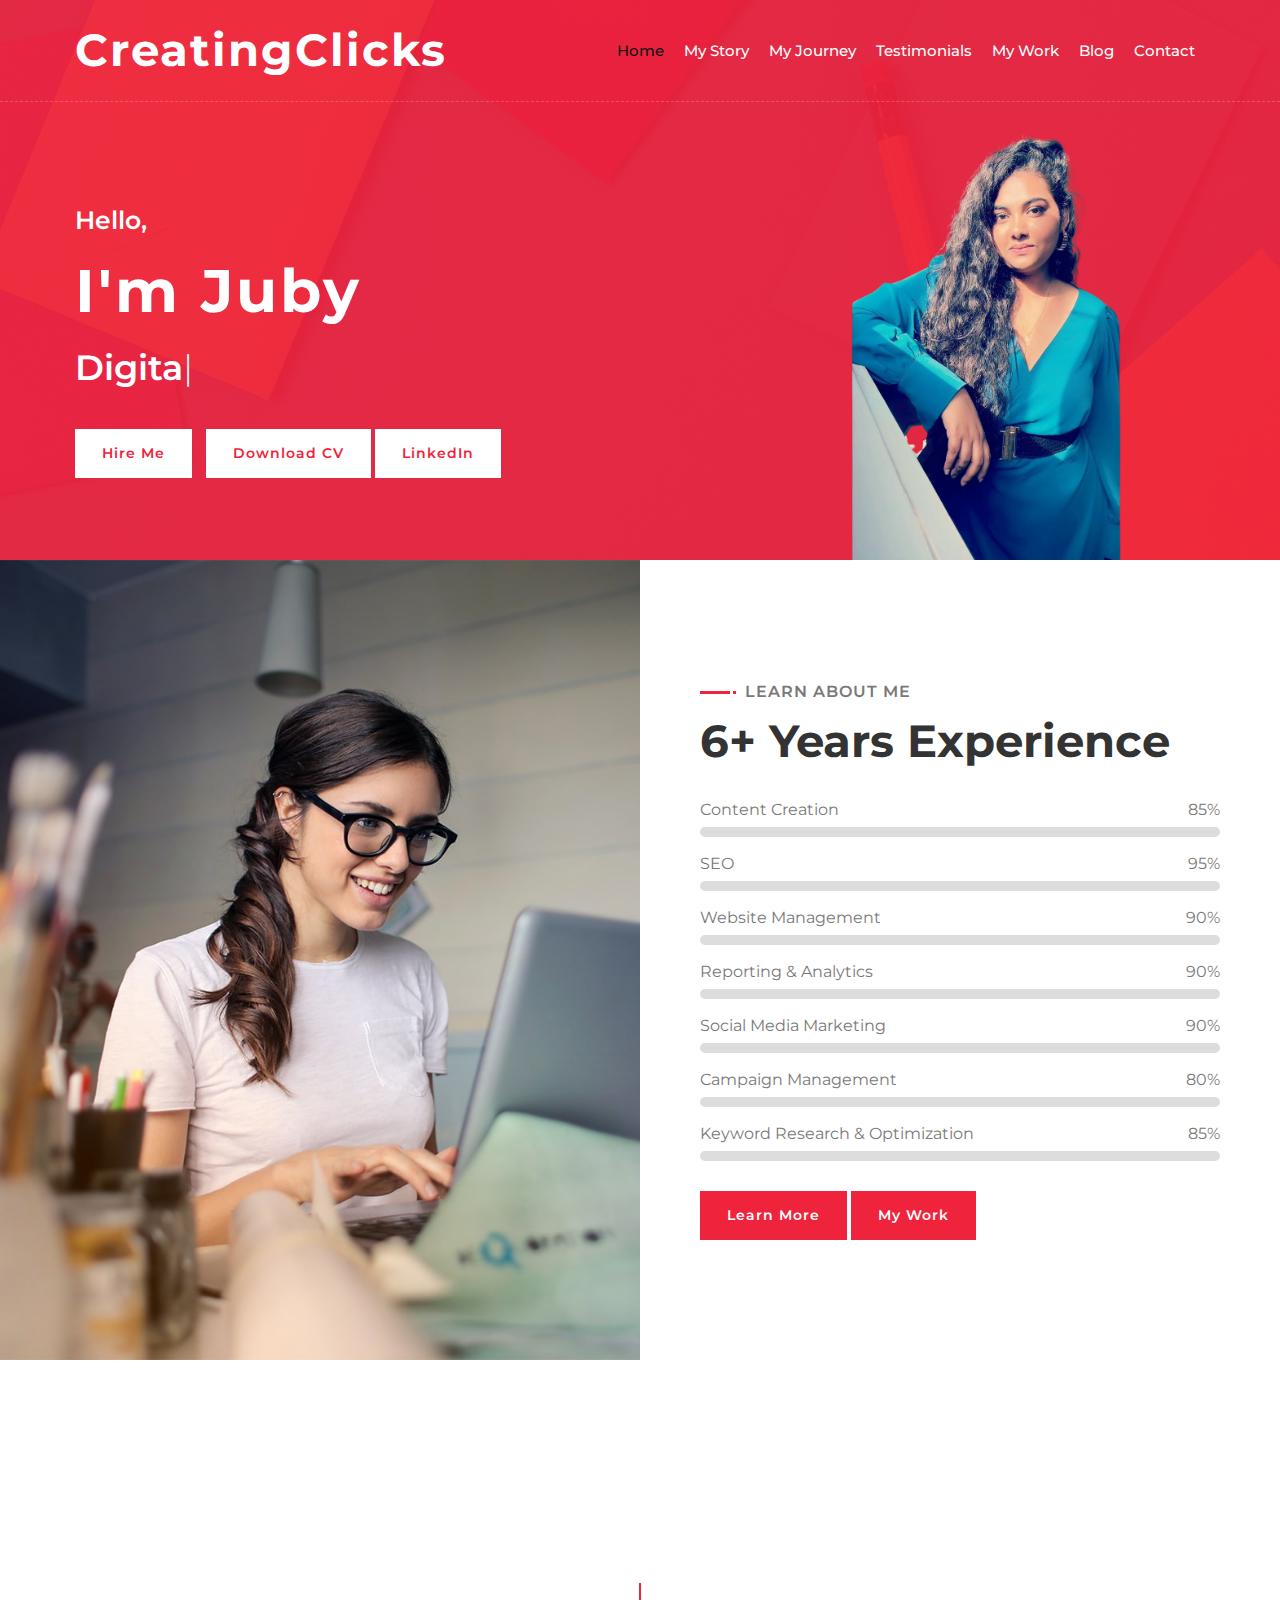
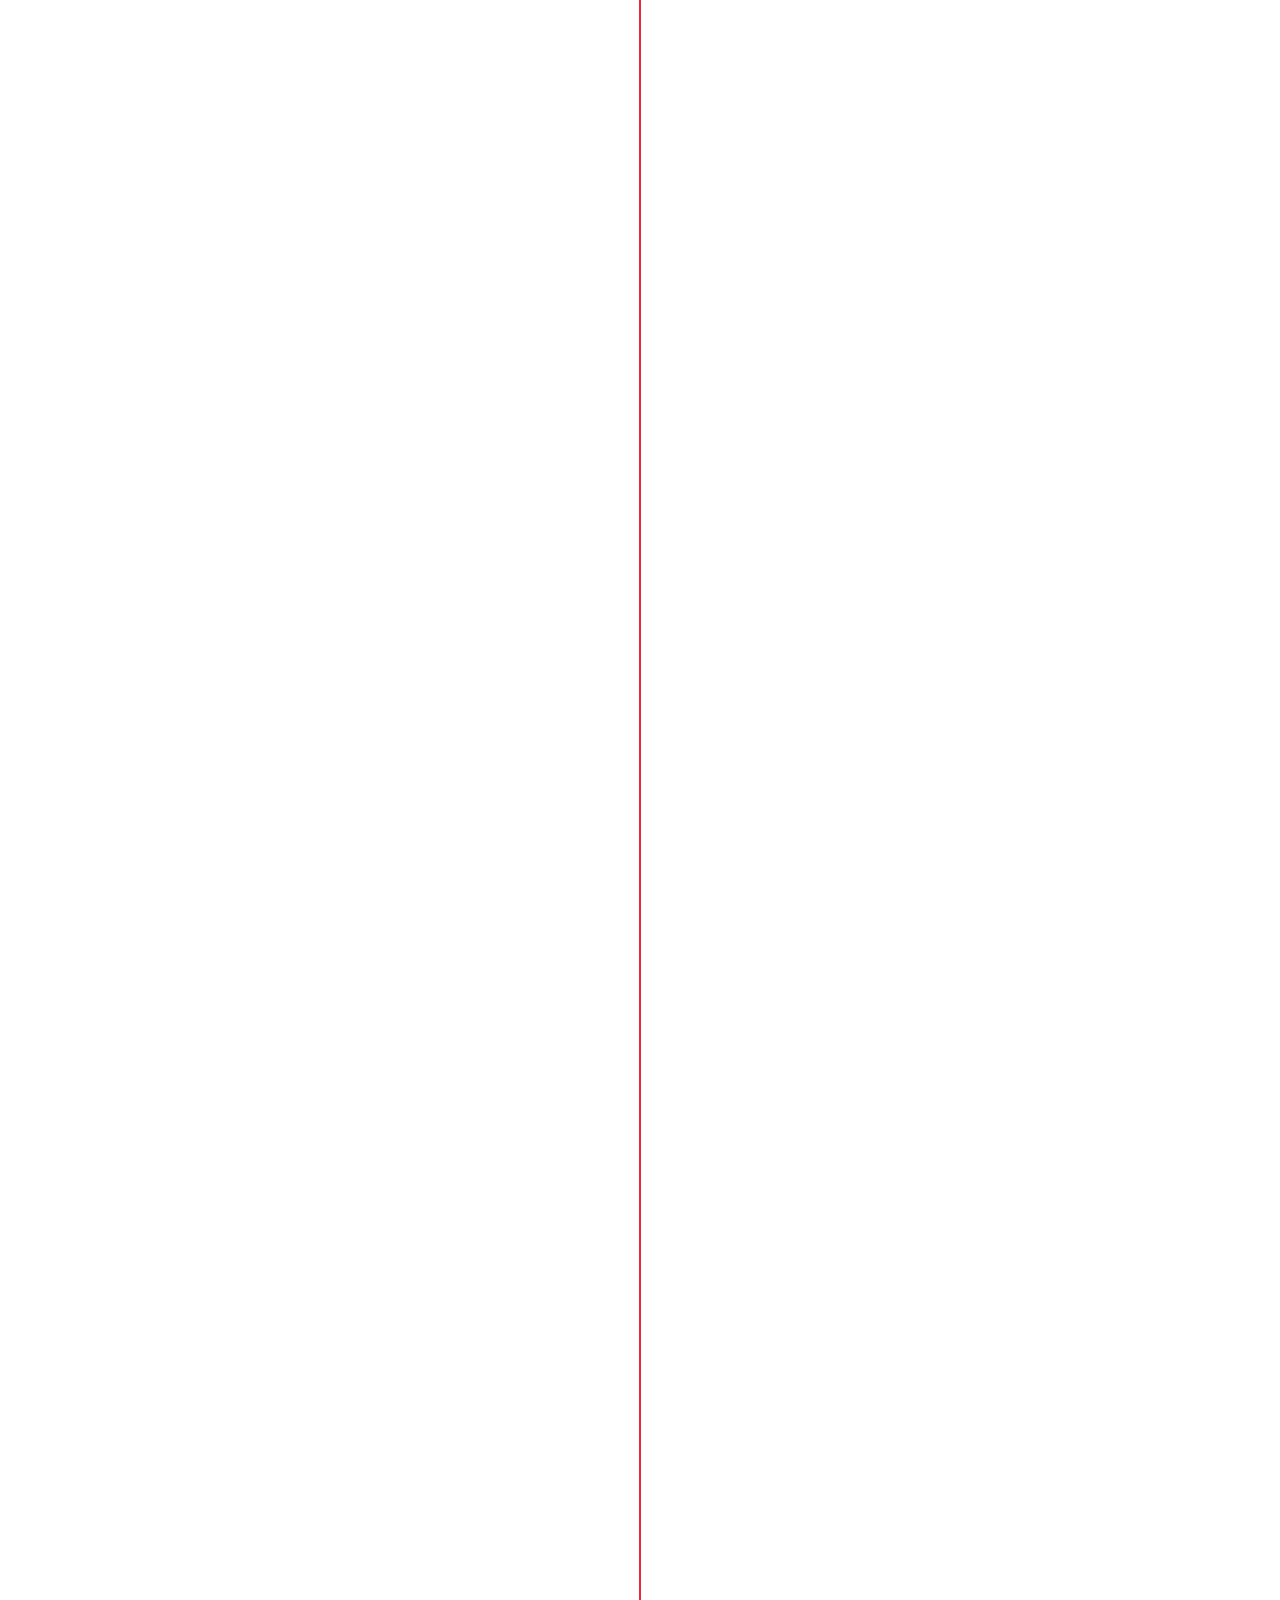
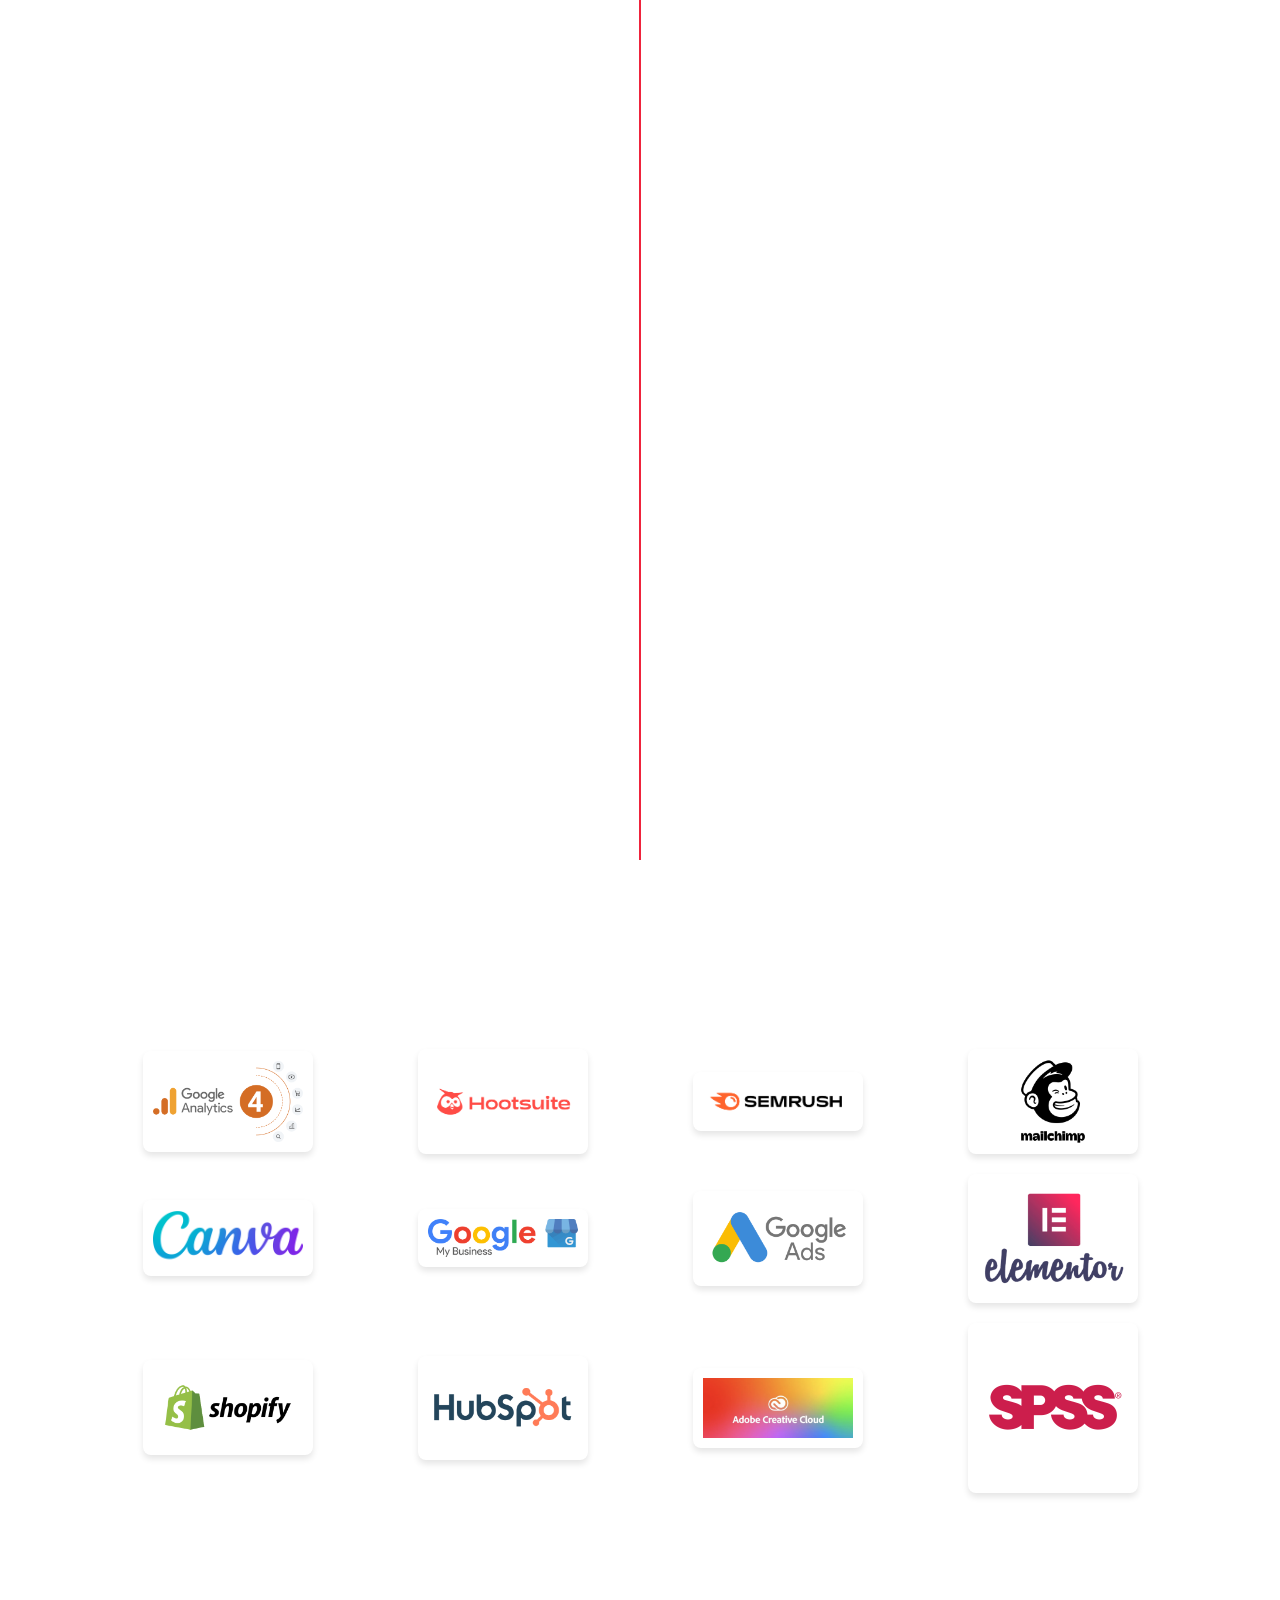
==== commit 5b13fcf7: "links & footer margin" ====
--- a/index.html
+++ b/index.html
@@ -38,7 +38,7 @@
             <div class="collapse navbar-collapse justify-content-between" id="navbarCollapse">
                 <div class="navbar-nav ml-auto">
                     <a href="#home" class="nav-item nav-link active">Home</a>
-                    <a href="About.html" class="nav-item nav-link">My Story</a>
+                    <a href="about.html" class="nav-item nav-link">My Story</a>
                     <a href="#experience" class="nav-item nav-link">My Journey</a>
                     <a href="#review" class="nav-item nav-link">Testimonials</a>
                     <a href="myWork.html" class="nav-item nav-link">My Work</a>
--- a/css/style.css
+++ b/css/style.css
@@ -1305,7 +1305,7 @@
 .contact {
     position: relative;
     width: 100%;
-    margin: 45px 0;
+    margin: 0px 0;
     background: #EF233C;
 }
 
@@ -1464,7 +1464,7 @@
 /*******************************/
 .footer {
     position: relative;
-    margin-top: 45px;
+    margin-top: 0px;
     background: #EF233C;
 }
 
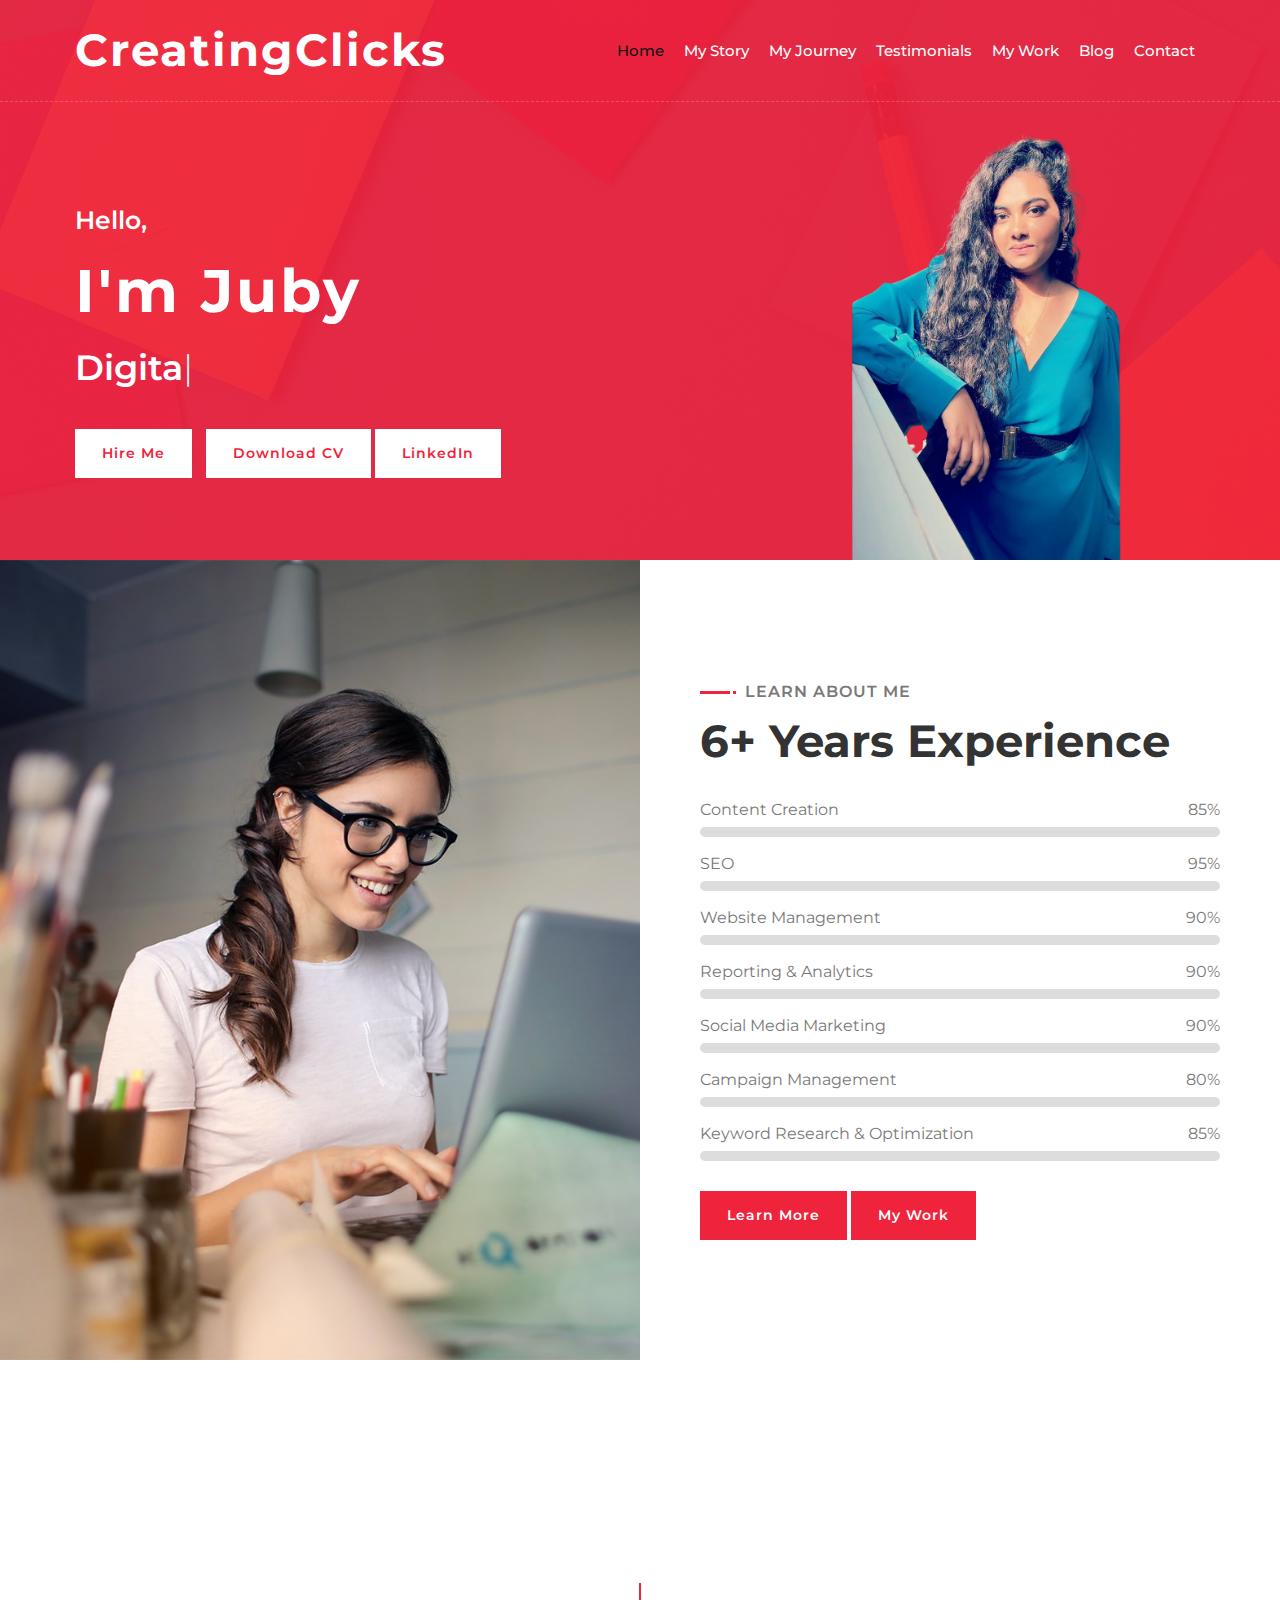
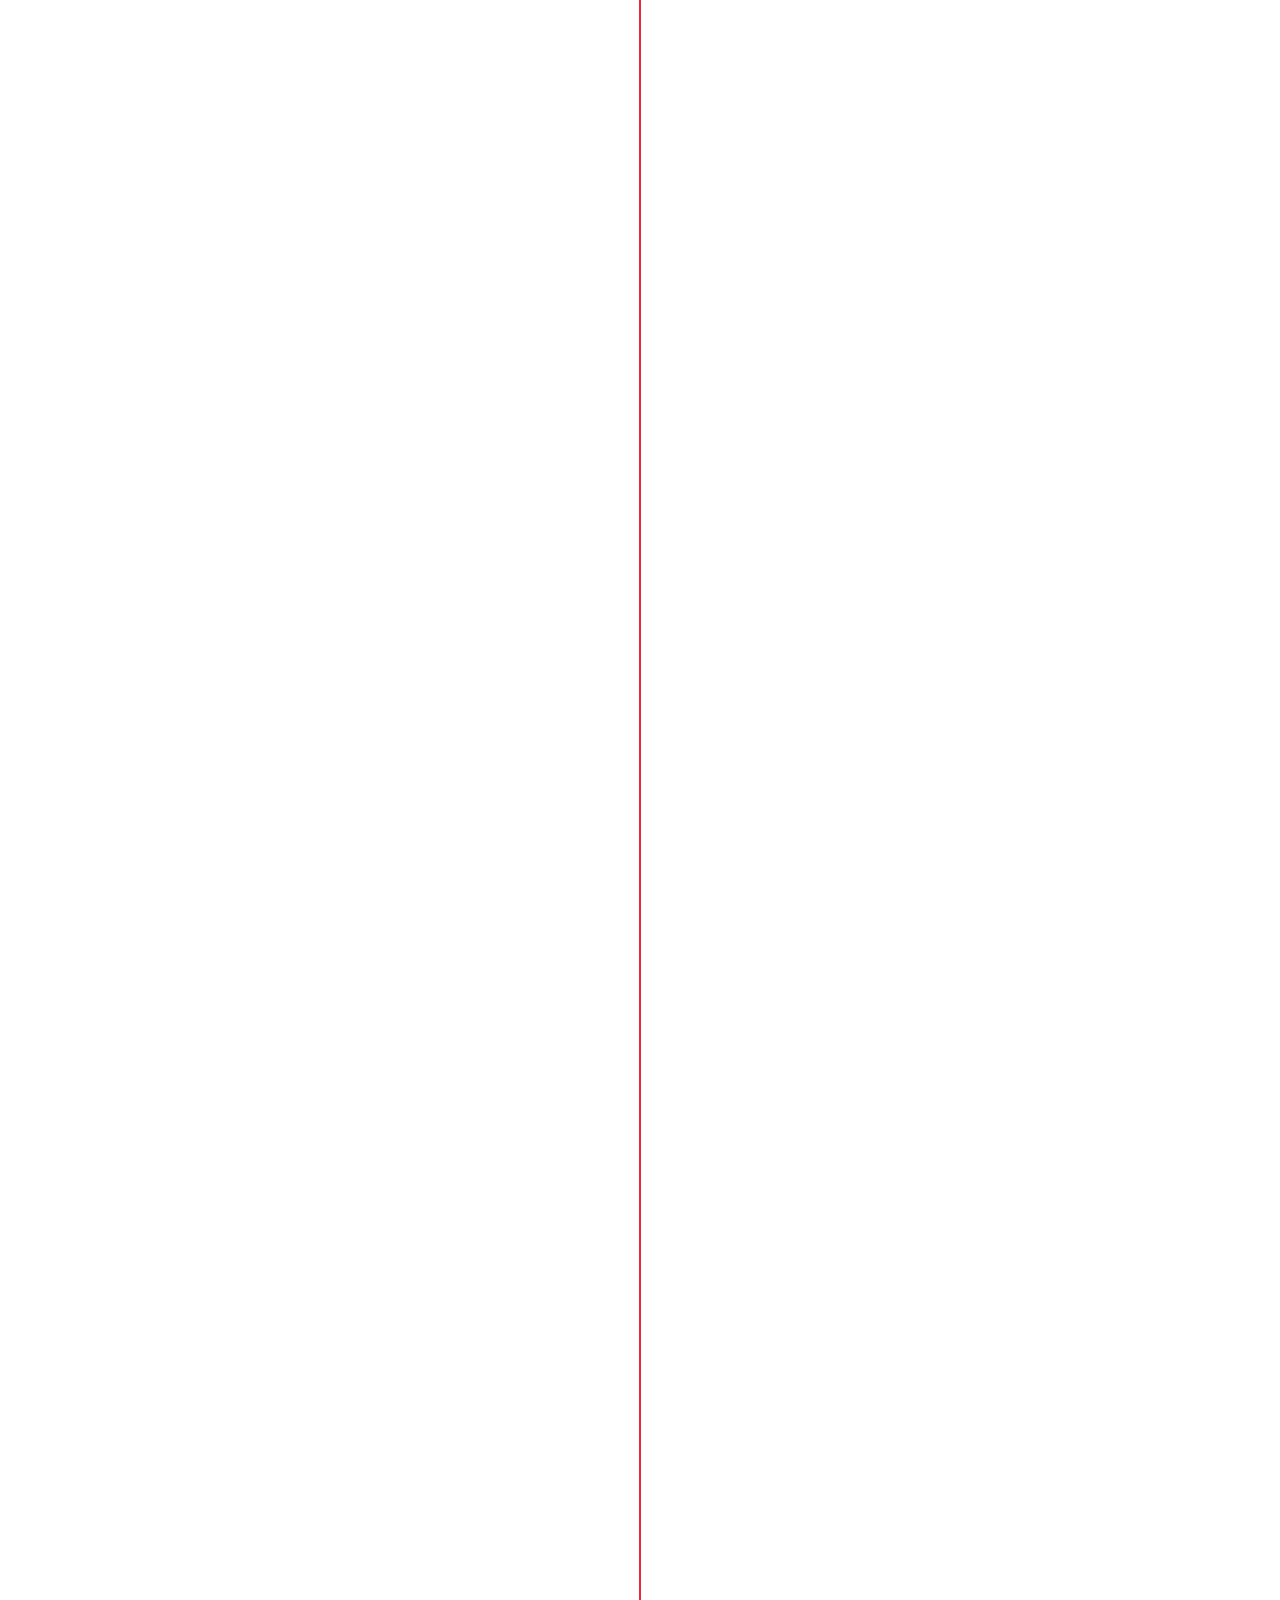
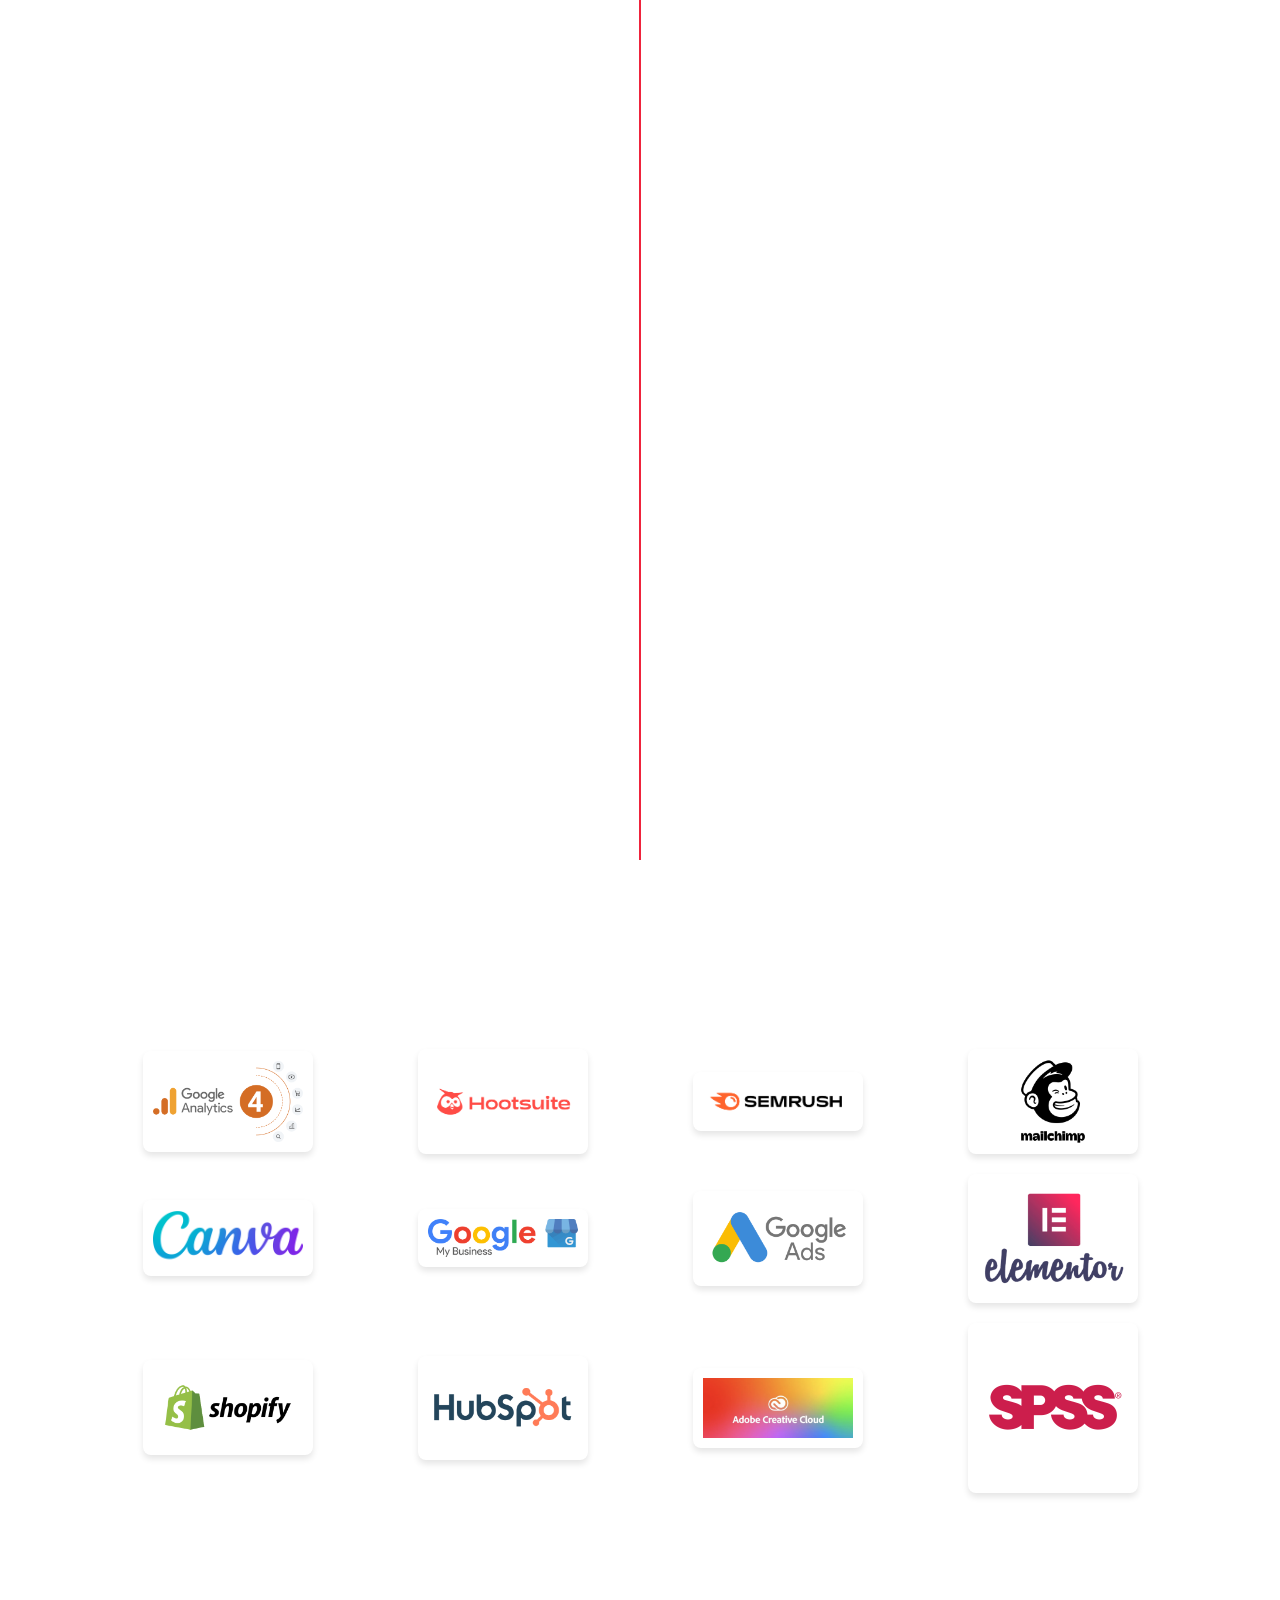
==== commit 58797541: "Juby changes" ====
--- a/index.html
+++ b/index.html
@@ -9,7 +9,7 @@
     <meta content="Free Website Template" name="description">
 
     <!-- Favicon -->
-    <link href="img/favicon.ico" rel="icon">
+    <link href="img/favicon-white.png" rel="icon">
 
     <!-- Google Font -->
     <link href="https://fonts.googleapis.com/css2?family=Montserrat:wght@300;400;500;600;700&display=swap"
@@ -38,7 +38,7 @@
             <div class="collapse navbar-collapse justify-content-between" id="navbarCollapse">
                 <div class="navbar-nav ml-auto">
                     <a href="#home" class="nav-item nav-link active">Home</a>
-                    <a href="about.html" class="nav-item nav-link">My Story</a>
+                    <a href="About.html" class="nav-item nav-link">My Story</a>
                     <a href="#experience" class="nav-item nav-link">My Journey</a>
                     <a href="#review" class="nav-item nav-link">Testimonials</a>
                     <a href="myWork.html" class="nav-item nav-link">My Work</a>
@@ -335,51 +335,6 @@
         </div>
     </div>
     <!-- Banner End -->
-
-    <style>
-        /* Grid and Background Styling */
-        .banner {
-            background-color: white;
-            padding: 20px 0;
-        }
-
-        .tools-grid {
-            display: grid;
-            grid-template-columns: repeat(4, 1fr);
-            /* 4 images per row */
-            gap: 20px;
-            justify-items: center;
-            align-items: center;
-        }
-
-        .tool-item {
-            background-color: white;
-            display: flex;
-            justify-content: center;
-            align-items: center;
-            padding: 10px;
-            border-radius: 8px;
-            box-shadow: 0 4px 6px rgba(0, 0, 0, 0.1);
-            transition: transform 0.3s;
-        }
-
-        .tool-item:hover {
-            transform: scale(1.05);
-            /* Slight zoom effect on hover */
-        }
-
-        .tool-item img {
-            max-width: 150px;
-            height: auto;
-        }
-
-        /* Text Centering and Title Styling */
-        .section-header h2 {
-            color: #333;
-            margin-bottom: 20px;
-        }
-    </style>
-
 
     <!-- Testimonial Start -->
     <div class="testimonial wow fadeInUp" data-wow-delay="0.1s" id="review">
--- a/css/style.css
+++ b/css/style.css
@@ -1305,7 +1305,7 @@
 .contact {
     position: relative;
     width: 100%;
-    margin: 0px 0;
+    margin: 45px 0;
     background: #EF233C;
 }
 
@@ -1464,7 +1464,7 @@
 /*******************************/
 .footer {
     position: relative;
-    margin-top: 0px;
+    margin-top: 45px;
     background: #EF233C;
 }
 
@@ -1589,3 +1589,98 @@
         padding: 0 5px;
     }
 }
+    <style>
+        /* Styles for Certifications Section */
+        .certifications {
+            padding: 60px 0;
+            background-color: #f9f9f9;
+        }
+
+        .certification-content {
+            margin-bottom: 30px;
+        }
+
+        .certification-item {
+            padding: 20px;
+        }
+
+        .certification-wrap {
+            background-color: #ffffff;
+            padding: 20px;
+            border-radius: 8px;
+            box-shadow: 0 4px 8px rgba(0, 0, 0, 0.1);
+            text-align: center;
+        }
+
+        .certification-img {
+            width: 100%;
+            max-width: 250px;
+            height: auto;
+            margin-bottom: 15px;
+            border-radius: 4px;
+        }
+
+        .certification-item h3 {
+            font-size: 18px;
+            font-weight: bold;
+            margin-top: 10px;
+        }
+
+        /* Responsive behavior */
+        @media (max-width: 991px) {
+            .certification-item {
+                margin-bottom: 20px;
+            }
+        }
+
+        @media (max-width: 767px) {
+            .certification-item {
+                padding: 10px;
+            }
+        }
+    </style>
+
+        <style>
+        /* Grid and Background Styling */
+        .banner {
+            background-color: white;
+            padding: 20px 0;
+        }
+
+        .tools-grid {
+            display: grid;
+            grid-template-columns: repeat(4, 1fr);
+            /* 4 images per row */
+            gap: 20px;
+            justify-items: center;
+            align-items: center;
+        }
+
+        .tool-item {
+            background-color: white;
+            display: flex;
+            justify-content: center;
+            align-items: center;
+            padding: 10px;
+            border-radius: 8px;
+            box-shadow: 0 4px 6px rgba(0, 0, 0, 0.1);
+            transition: transform 0.3s;
+        }
+
+        .tool-item:hover {
+            transform: scale(1.05);
+            /* Slight zoom effect on hover */
+        }
+
+        .tool-item img {
+            max-width: 150px;
+            height: auto;
+        }
+
+        /* Text Centering and Title Styling */
+        .section-header h2 {
+            color: #333;
+            margin-bottom: 20px;
+        }
+        </style>
+
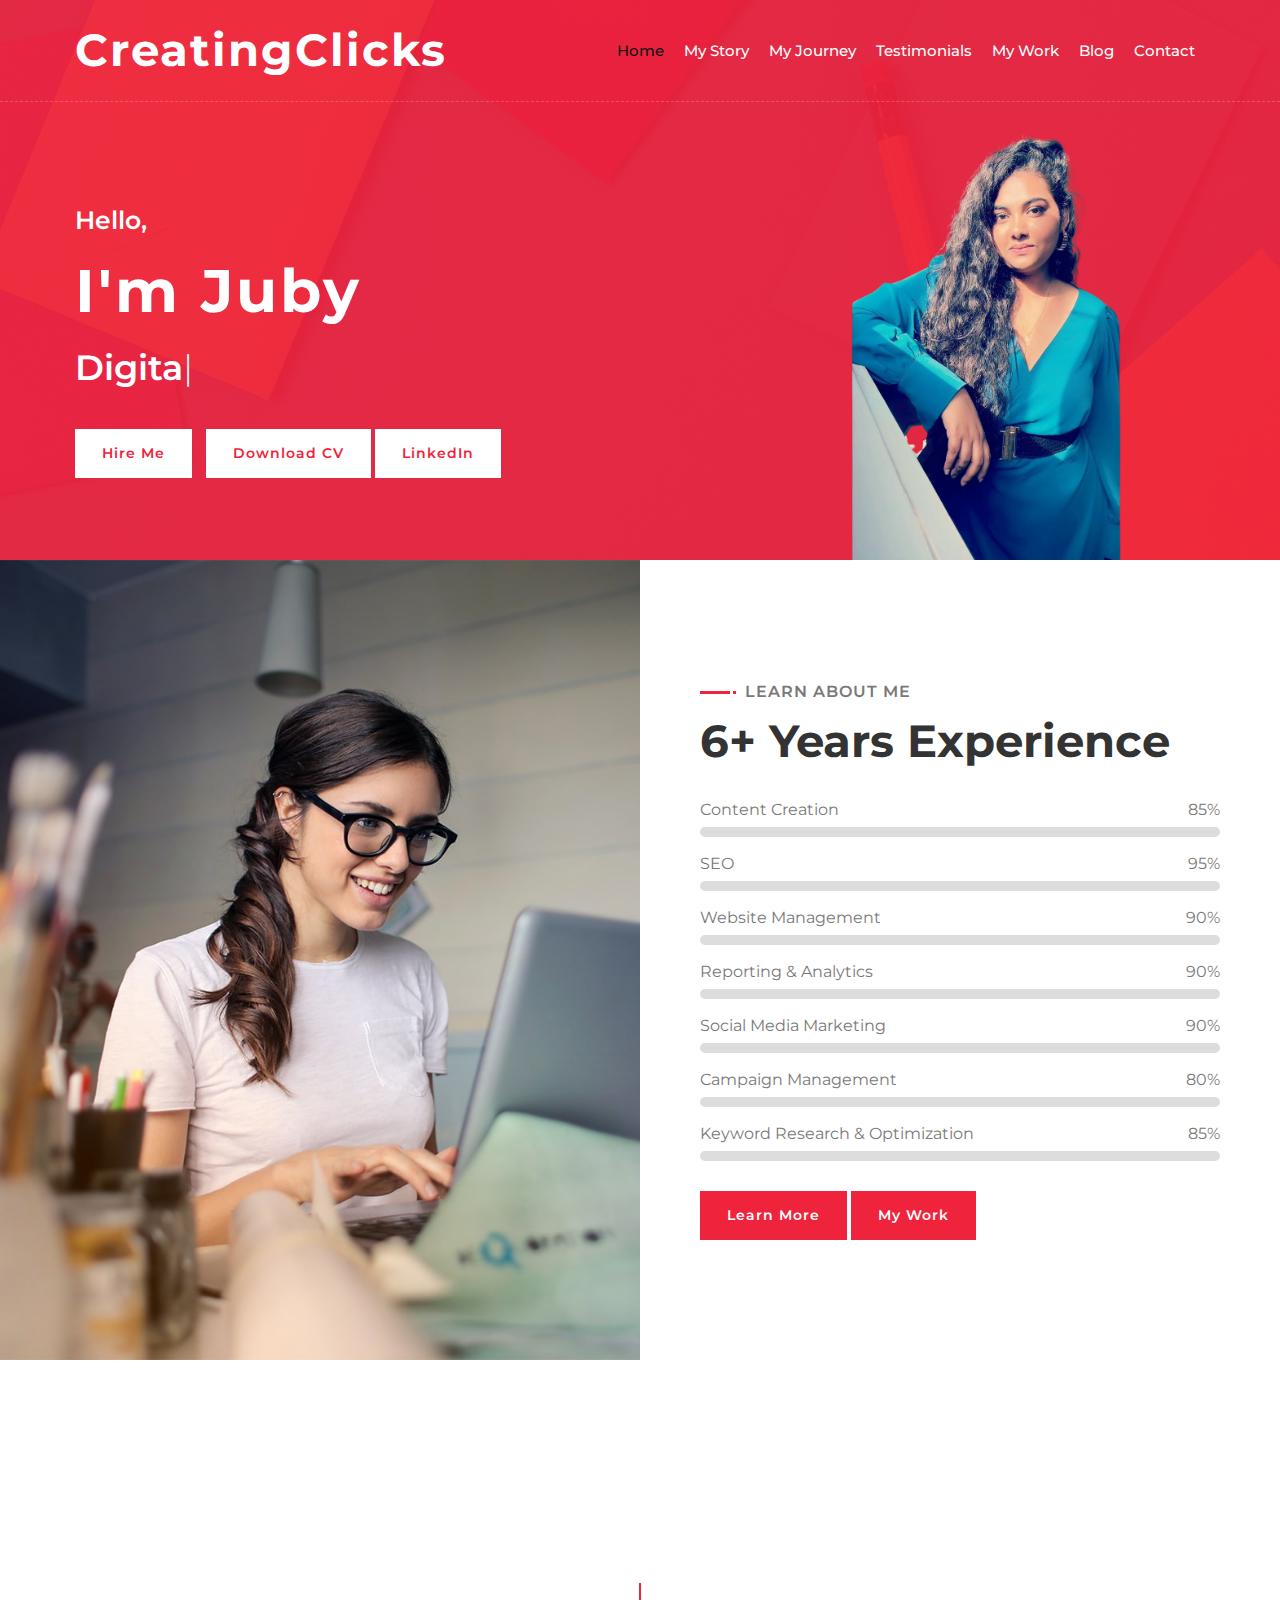
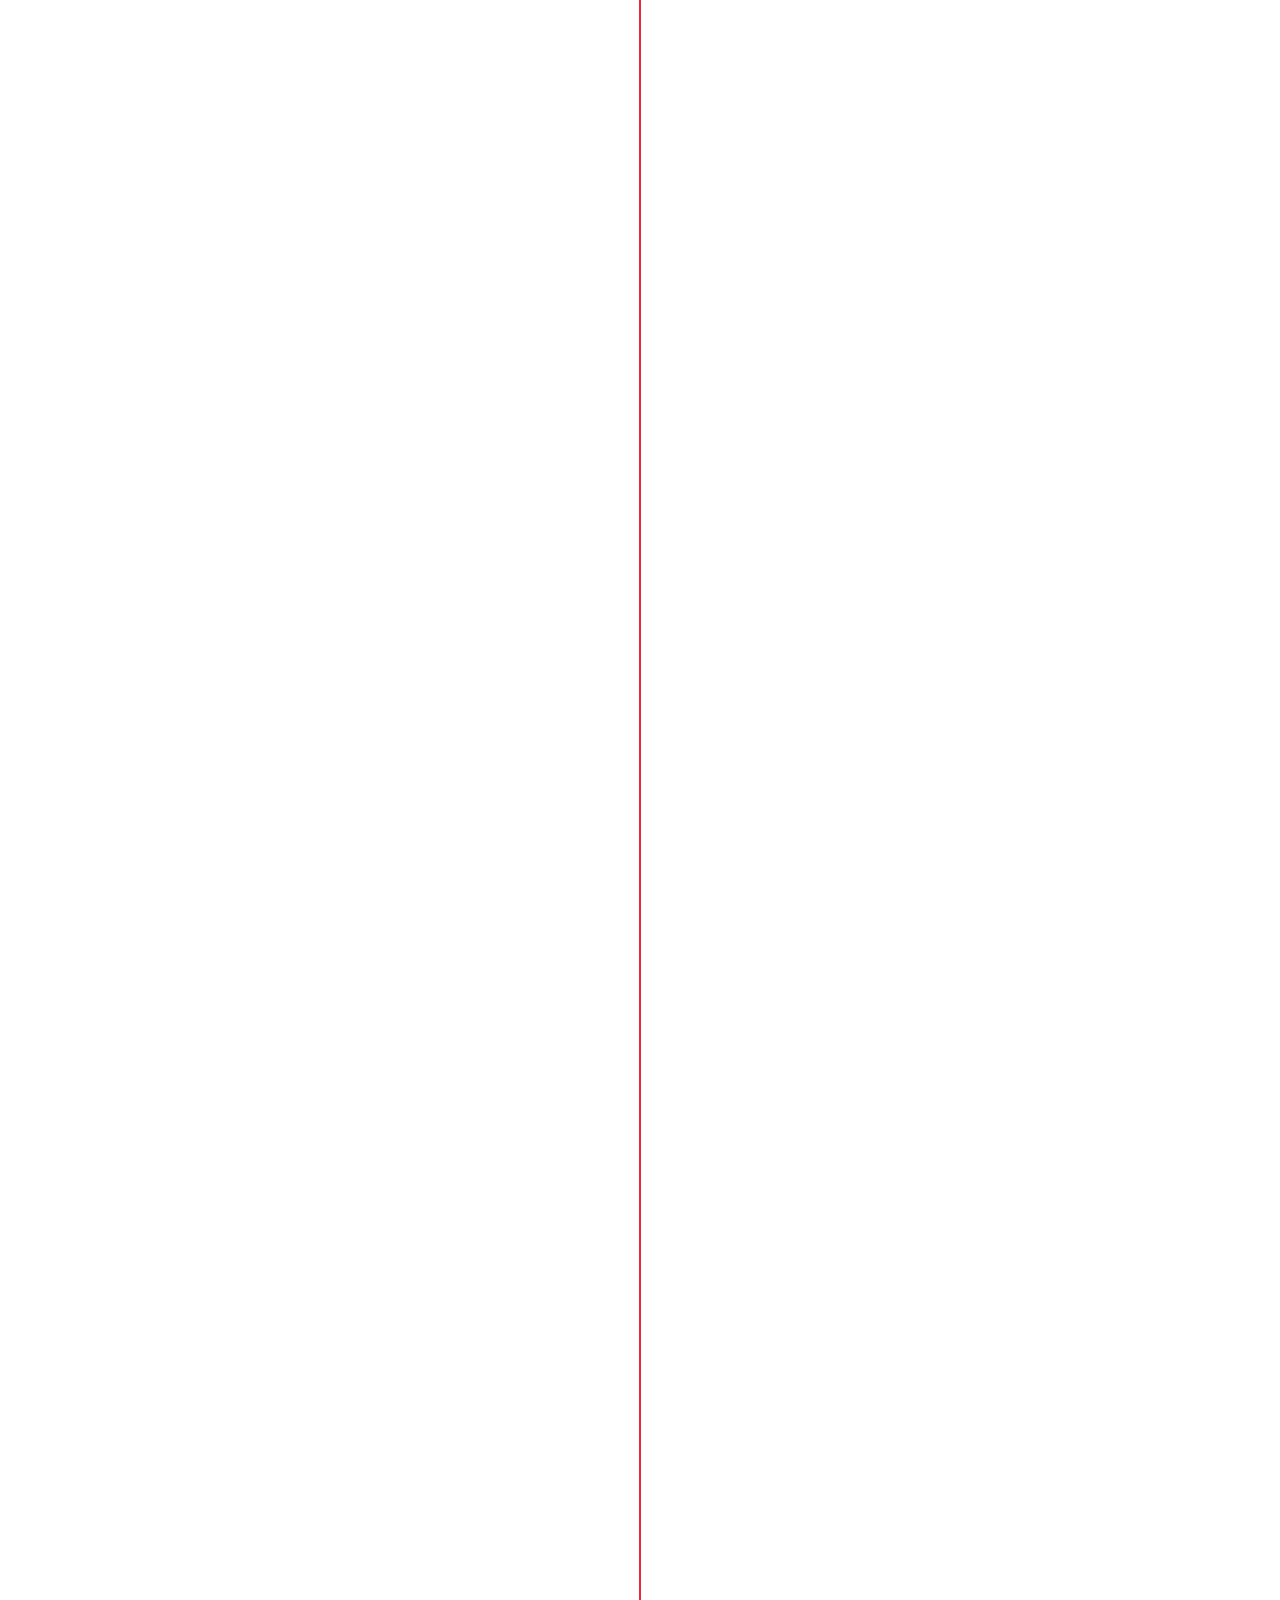
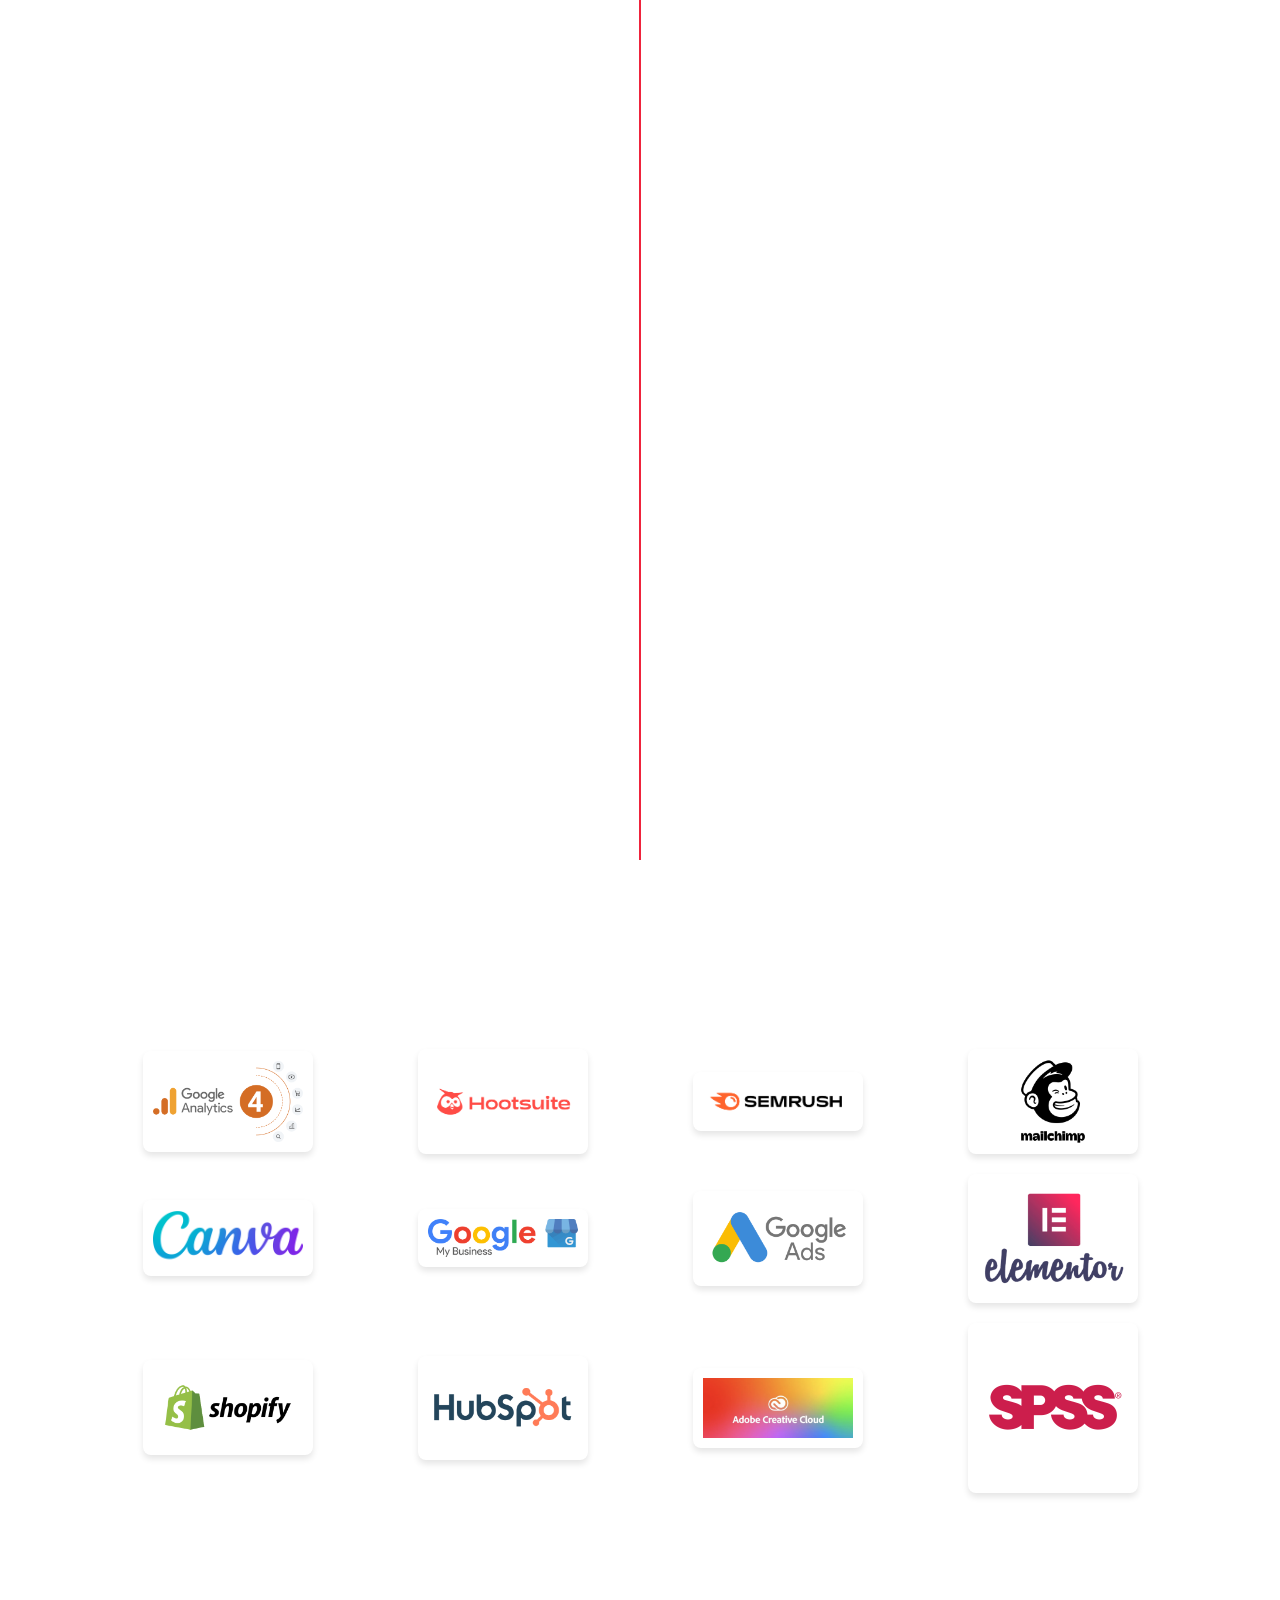
==== commit 1e148b3a: "Juby changes" ====
--- a/index.html
+++ b/index.html
@@ -38,7 +38,7 @@
             <div class="collapse navbar-collapse justify-content-between" id="navbarCollapse">
                 <div class="navbar-nav ml-auto">
                     <a href="#home" class="nav-item nav-link active">Home</a>
-                    <a href="About.html" class="nav-item nav-link">My Story</a>
+                    <a href="about.html" class="nav-item nav-link">My Story</a>
                     <a href="#experience" class="nav-item nav-link">My Journey</a>
                     <a href="#review" class="nav-item nav-link">Testimonials</a>
                     <a href="myWork.html" class="nav-item nav-link">My Work</a>
@@ -480,25 +480,23 @@
                     <div class="col-md-8">
                         <div class="contact-form">
                             <div id="success"></div>
-                            <form name="sentMessage" id="contactForm" novalidate="novalidate">
+                            <form name="sentMessage" id="contactForm" novalidate="novalidate"
+                                action="https://api.web3forms.com/submit" method="POST">
+                                <input type="hidden" name="access_key" value="85588672-1d1f-4a2f-9e47-4572f171f180">
                                 <div class="control-group">
                                     <input type="text" class="form-control" id="name" placeholder="Your Name"
-                                        required="required" data-validation-required-message="Please enter your name" />
+                                        name="name" required="required"
+                                        data-validation-required-message="Please enter your name" />
                                     <p class="help-block"></p>
                                 </div>
                                 <div class="control-group">
                                     <input type="email" class="form-control" id="email" placeholder="Your Email"
-                                        required="required"
+                                        name="email" required="required"
                                         data-validation-required-message="Please enter your email" />
                                     <p class="help-block"></p>
                                 </div>
                                 <div class="control-group">
-                                    <input type="text" class="form-control" id="subject" placeholder="Subject"
-                                        required="required" data-validation-required-message="Please enter a subject" />
-                                    <p class="help-block"></p>
-                                </div>
-                                <div class="control-group">
-                                    <textarea class="form-control" id="message" placeholder="Message"
+                                    <textarea class="form-control" id="message" placeholder="Message" name="message"
                                         required="required"
                                         data-validation-required-message="Please enter your message"></textarea>
                                     <p class="help-block"></p>
--- a/css/style.css
+++ b/css/style.css
@@ -1305,7 +1305,7 @@
 .contact {
     position: relative;
     width: 100%;
-    margin: 45px 0;
+    margin: 0px 0;
     background: #EF233C;
 }
 
@@ -1464,7 +1464,7 @@
 /*******************************/
 .footer {
     position: relative;
-    margin-top: 45px;
+    margin-top: 0px;
     background: #EF233C;
 }
 
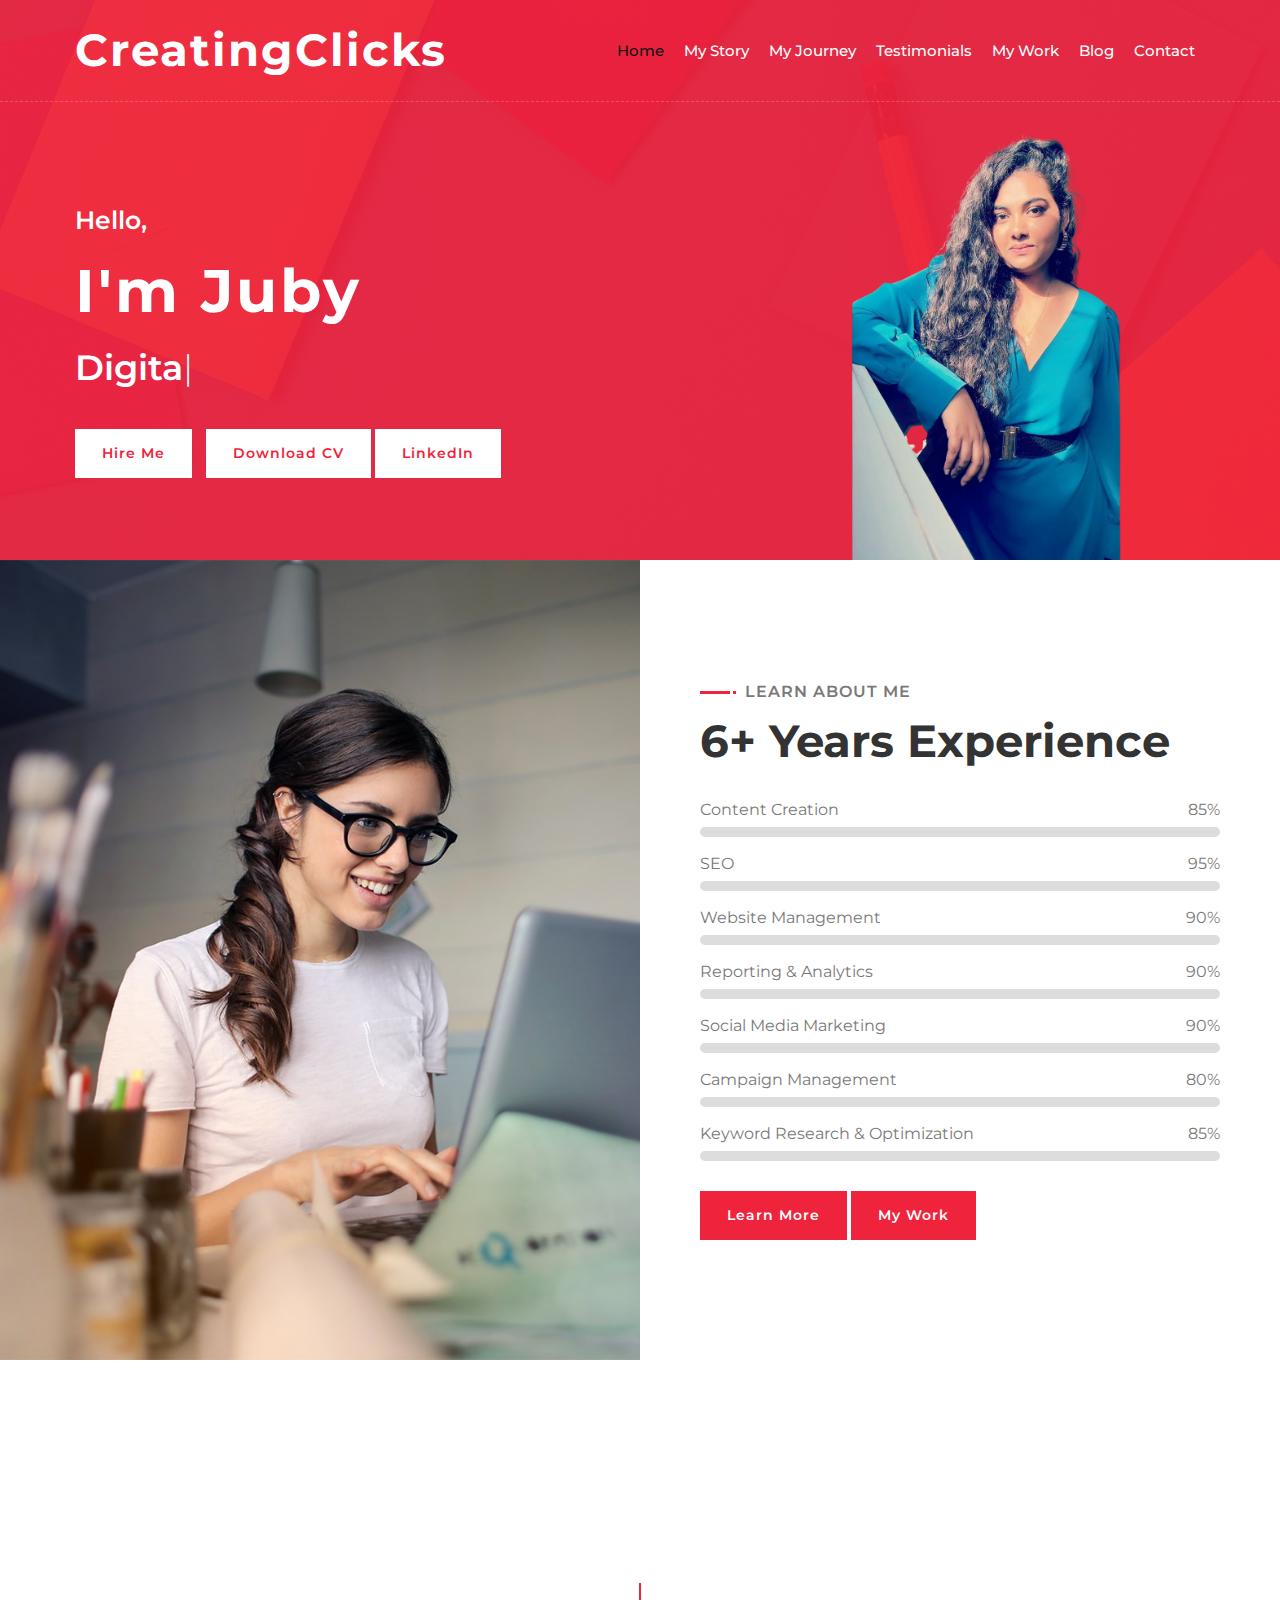
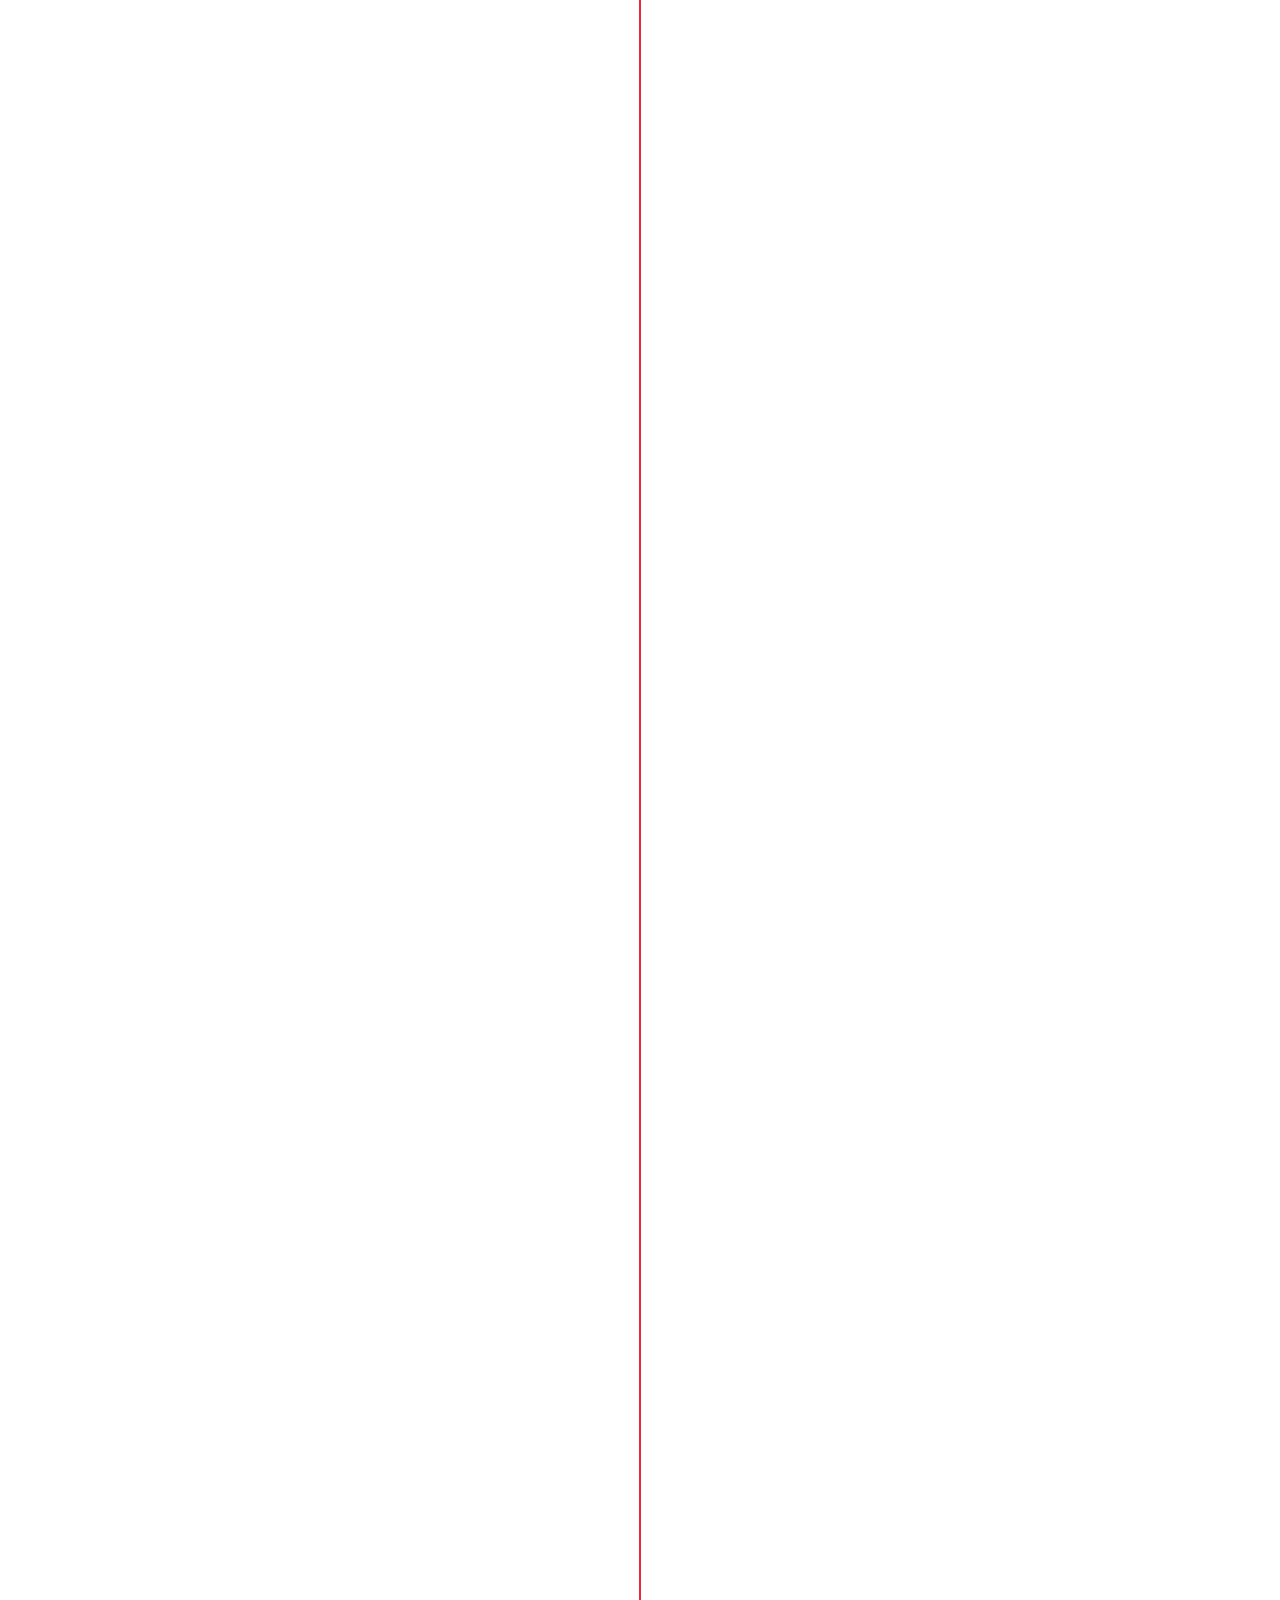
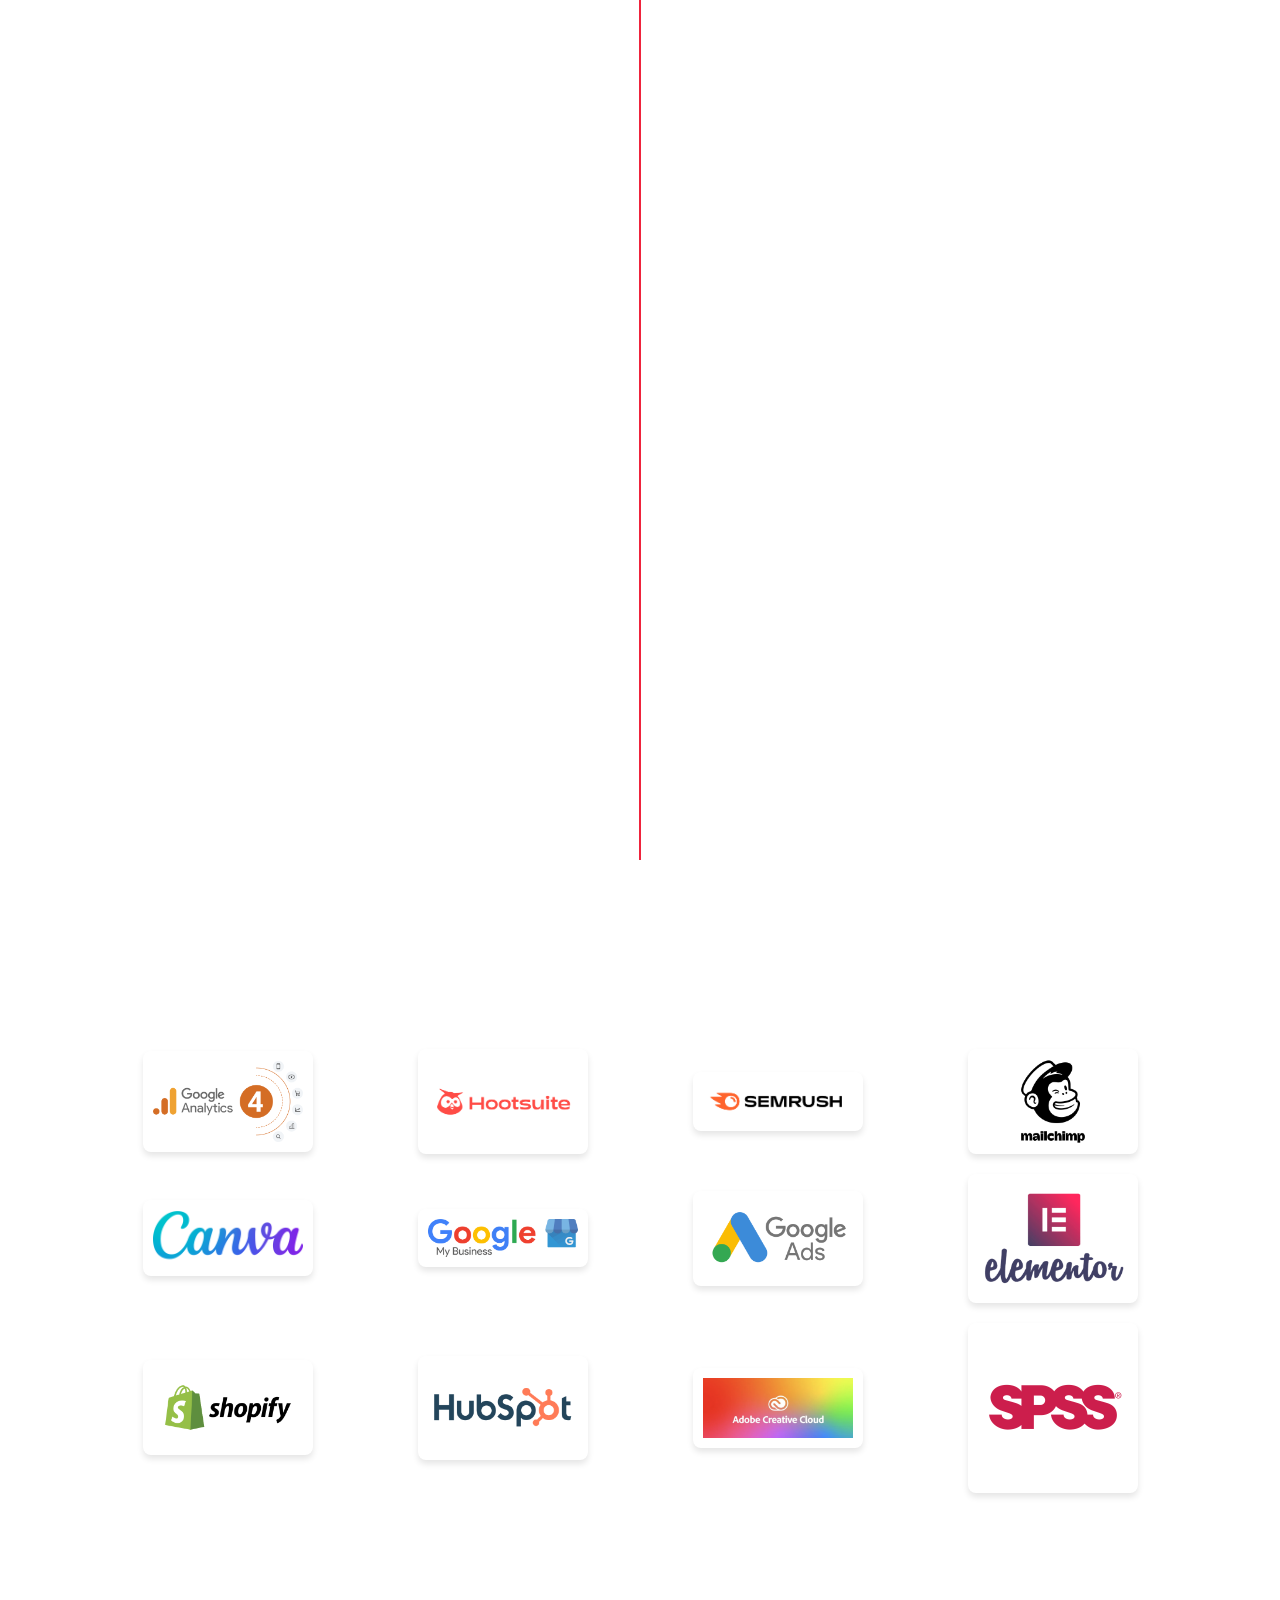
==== commit eb649a43: "Merge branch 'main' of https://github.com/Juby104/creatingclicks into feature/contact-form" ====
--- a/index.html
+++ b/index.html
@@ -9,7 +9,7 @@
     <meta content="Free Website Template" name="description">
 
     <!-- Favicon -->
-    <link href="img/favicon-white.png" rel="icon">
+    <link href="img/favicon.ico" rel="icon">
 
     <!-- Google Font -->
     <link href="https://fonts.googleapis.com/css2?family=Montserrat:wght@300;400;500;600;700&display=swap"
@@ -336,6 +336,51 @@
     </div>
     <!-- Banner End -->
 
+    <style>
+        /* Grid and Background Styling */
+        .banner {
+            background-color: white;
+            padding: 20px 0;
+        }
+
+        .tools-grid {
+            display: grid;
+            grid-template-columns: repeat(4, 1fr);
+            /* 4 images per row */
+            gap: 20px;
+            justify-items: center;
+            align-items: center;
+        }
+
+        .tool-item {
+            background-color: white;
+            display: flex;
+            justify-content: center;
+            align-items: center;
+            padding: 10px;
+            border-radius: 8px;
+            box-shadow: 0 4px 6px rgba(0, 0, 0, 0.1);
+            transition: transform 0.3s;
+        }
+
+        .tool-item:hover {
+            transform: scale(1.05);
+            /* Slight zoom effect on hover */
+        }
+
+        .tool-item img {
+            max-width: 150px;
+            height: auto;
+        }
+
+        /* Text Centering and Title Styling */
+        .section-header h2 {
+            color: #333;
+            margin-bottom: 20px;
+        }
+    </style>
+
+
     <!-- Testimonial Start -->
     <div class="testimonial wow fadeInUp" data-wow-delay="0.1s" id="review">
         <div class="container">
@@ -480,23 +525,25 @@
                     <div class="col-md-8">
                         <div class="contact-form">
                             <div id="success"></div>
-                            <form name="sentMessage" id="contactForm" novalidate="novalidate"
-                                action="https://api.web3forms.com/submit" method="POST">
-                                <input type="hidden" name="access_key" value="85588672-1d1f-4a2f-9e47-4572f171f180">
+                            <form name="sentMessage" id="contactForm" novalidate="novalidate">
                                 <div class="control-group">
                                     <input type="text" class="form-control" id="name" placeholder="Your Name"
-                                        name="name" required="required"
-                                        data-validation-required-message="Please enter your name" />
+                                        required="required" data-validation-required-message="Please enter your name" />
                                     <p class="help-block"></p>
                                 </div>
                                 <div class="control-group">
                                     <input type="email" class="form-control" id="email" placeholder="Your Email"
-                                        name="email" required="required"
+                                        required="required"
                                         data-validation-required-message="Please enter your email" />
                                     <p class="help-block"></p>
                                 </div>
                                 <div class="control-group">
-                                    <textarea class="form-control" id="message" placeholder="Message" name="message"
+                                    <input type="text" class="form-control" id="subject" placeholder="Subject"
+                                        required="required" data-validation-required-message="Please enter a subject" />
+                                    <p class="help-block"></p>
+                                </div>
+                                <div class="control-group">
+                                    <textarea class="form-control" id="message" placeholder="Message"
                                         required="required"
                                         data-validation-required-message="Please enter your message"></textarea>
                                     <p class="help-block"></p>
--- a/css/style.css
+++ b/css/style.css
@@ -1589,98 +1589,3 @@
         padding: 0 5px;
     }
 }
-    <style>
-        /* Styles for Certifications Section */
-        .certifications {
-            padding: 60px 0;
-            background-color: #f9f9f9;
-        }
-
-        .certification-content {
-            margin-bottom: 30px;
-        }
-
-        .certification-item {
-            padding: 20px;
-        }
-
-        .certification-wrap {
-            background-color: #ffffff;
-            padding: 20px;
-            border-radius: 8px;
-            box-shadow: 0 4px 8px rgba(0, 0, 0, 0.1);
-            text-align: center;
-        }
-
-        .certification-img {
-            width: 100%;
-            max-width: 250px;
-            height: auto;
-            margin-bottom: 15px;
-            border-radius: 4px;
-        }
-
-        .certification-item h3 {
-            font-size: 18px;
-            font-weight: bold;
-            margin-top: 10px;
-        }
-
-        /* Responsive behavior */
-        @media (max-width: 991px) {
-            .certification-item {
-                margin-bottom: 20px;
-            }
-        }
-
-        @media (max-width: 767px) {
-            .certification-item {
-                padding: 10px;
-            }
-        }
-    </style>
-
-        <style>
-        /* Grid and Background Styling */
-        .banner {
-            background-color: white;
-            padding: 20px 0;
-        }
-
-        .tools-grid {
-            display: grid;
-            grid-template-columns: repeat(4, 1fr);
-            /* 4 images per row */
-            gap: 20px;
-            justify-items: center;
-            align-items: center;
-        }
-
-        .tool-item {
-            background-color: white;
-            display: flex;
-            justify-content: center;
-            align-items: center;
-            padding: 10px;
-            border-radius: 8px;
-            box-shadow: 0 4px 6px rgba(0, 0, 0, 0.1);
-            transition: transform 0.3s;
-        }
-
-        .tool-item:hover {
-            transform: scale(1.05);
-            /* Slight zoom effect on hover */
-        }
-
-        .tool-item img {
-            max-width: 150px;
-            height: auto;
-        }
-
-        /* Text Centering and Title Styling */
-        .section-header h2 {
-            color: #333;
-            margin-bottom: 20px;
-        }
-        </style>
-
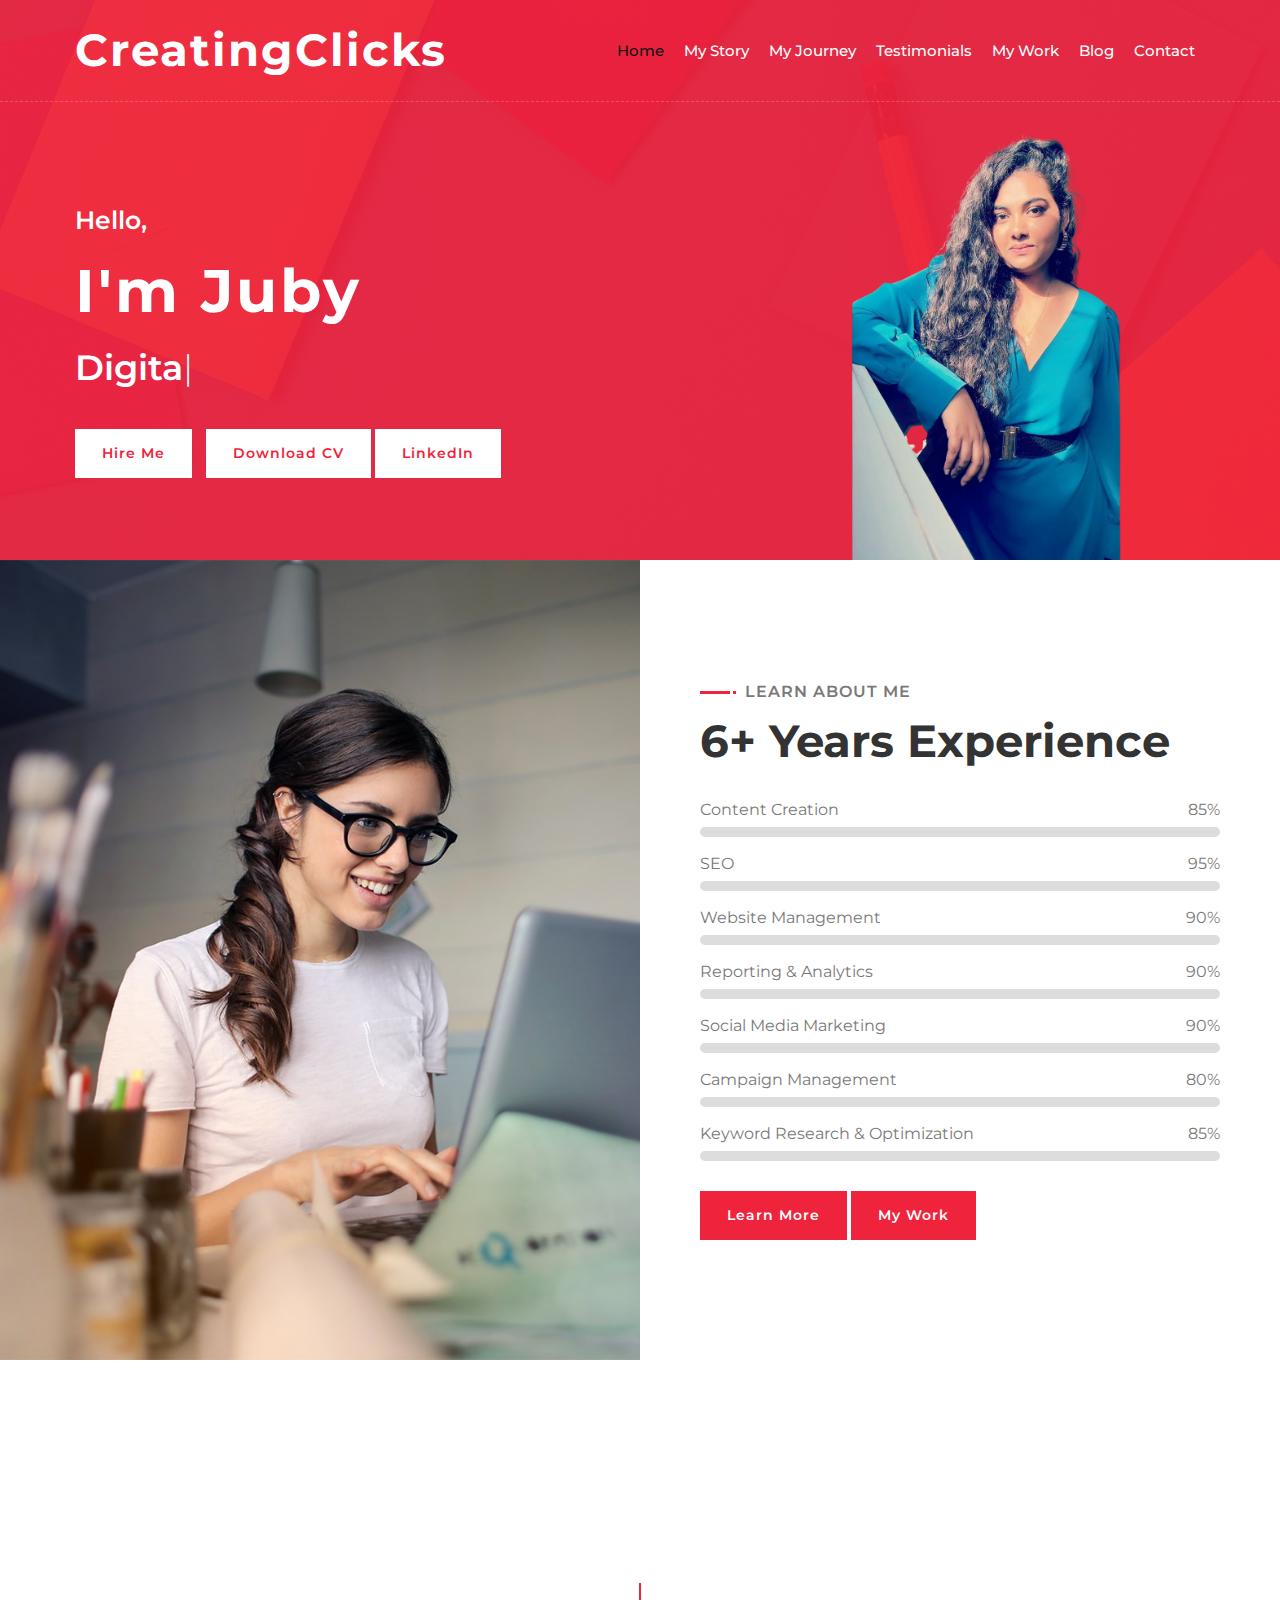
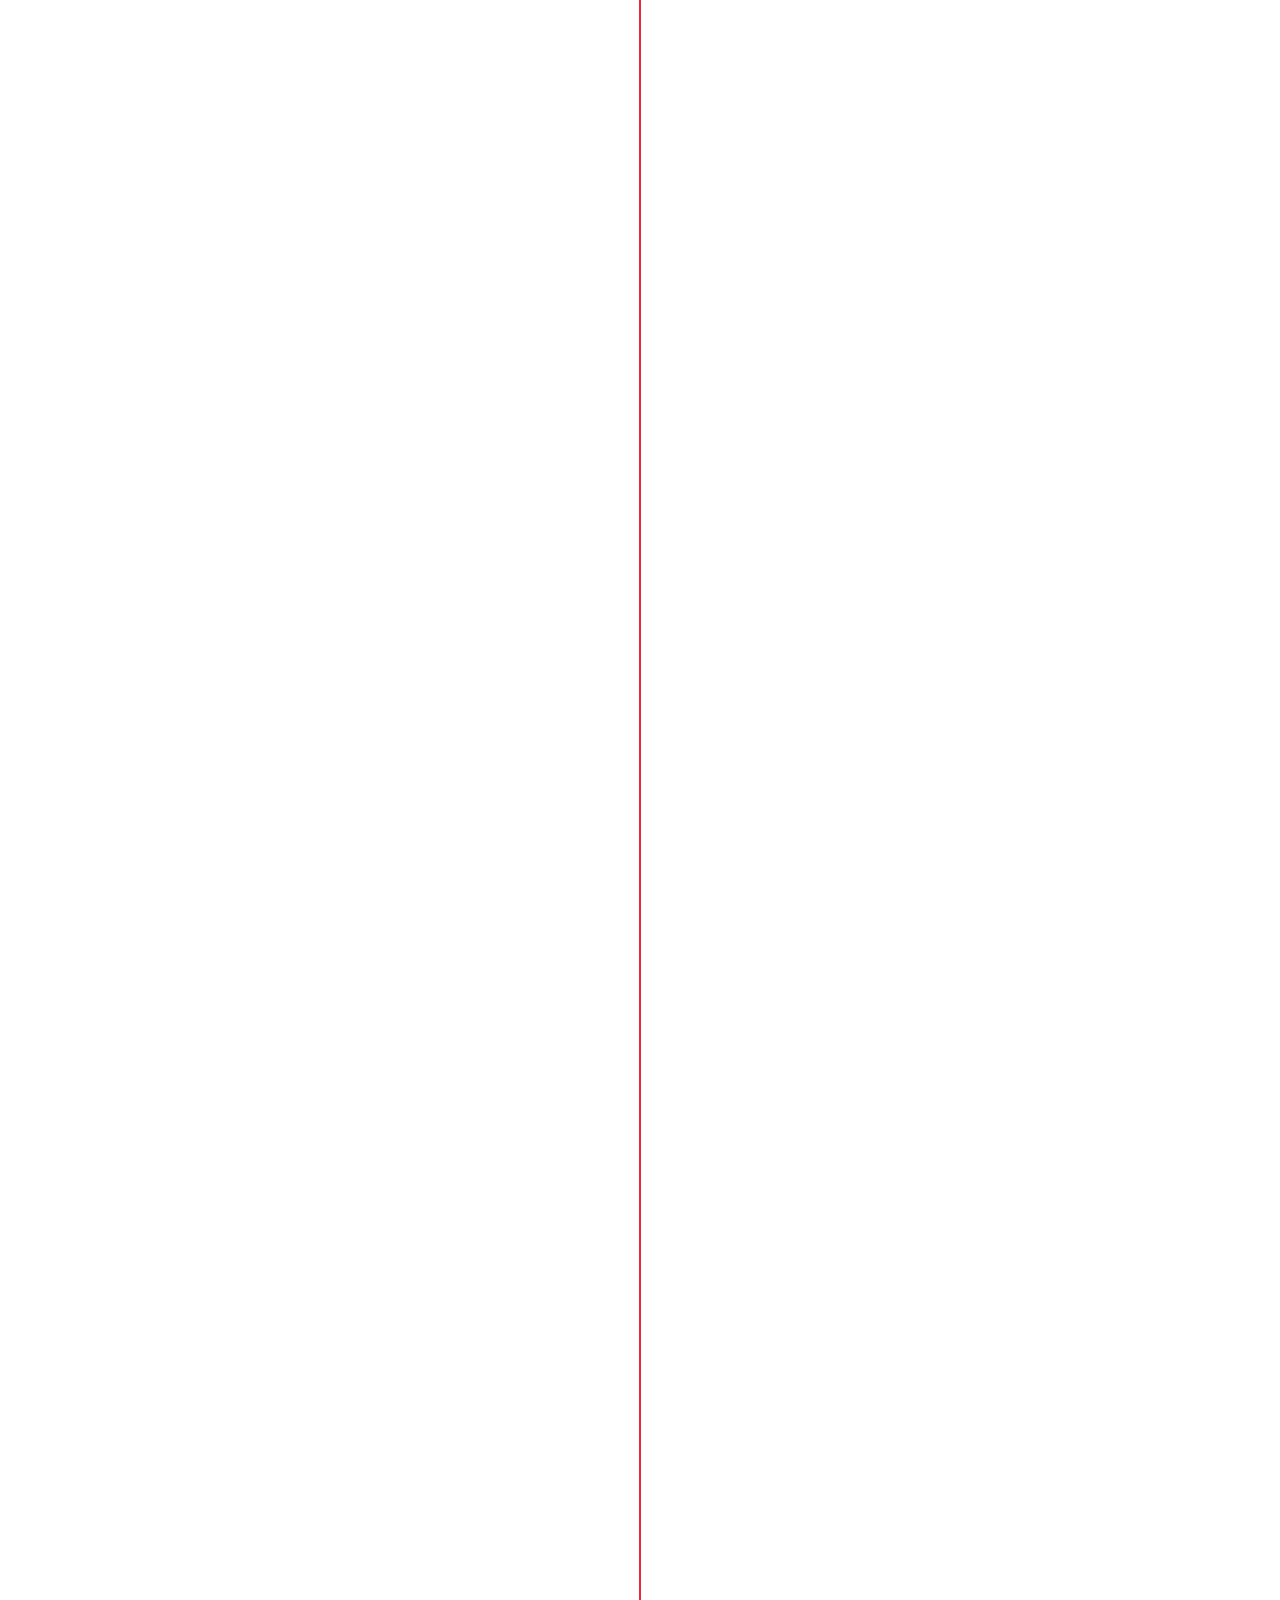
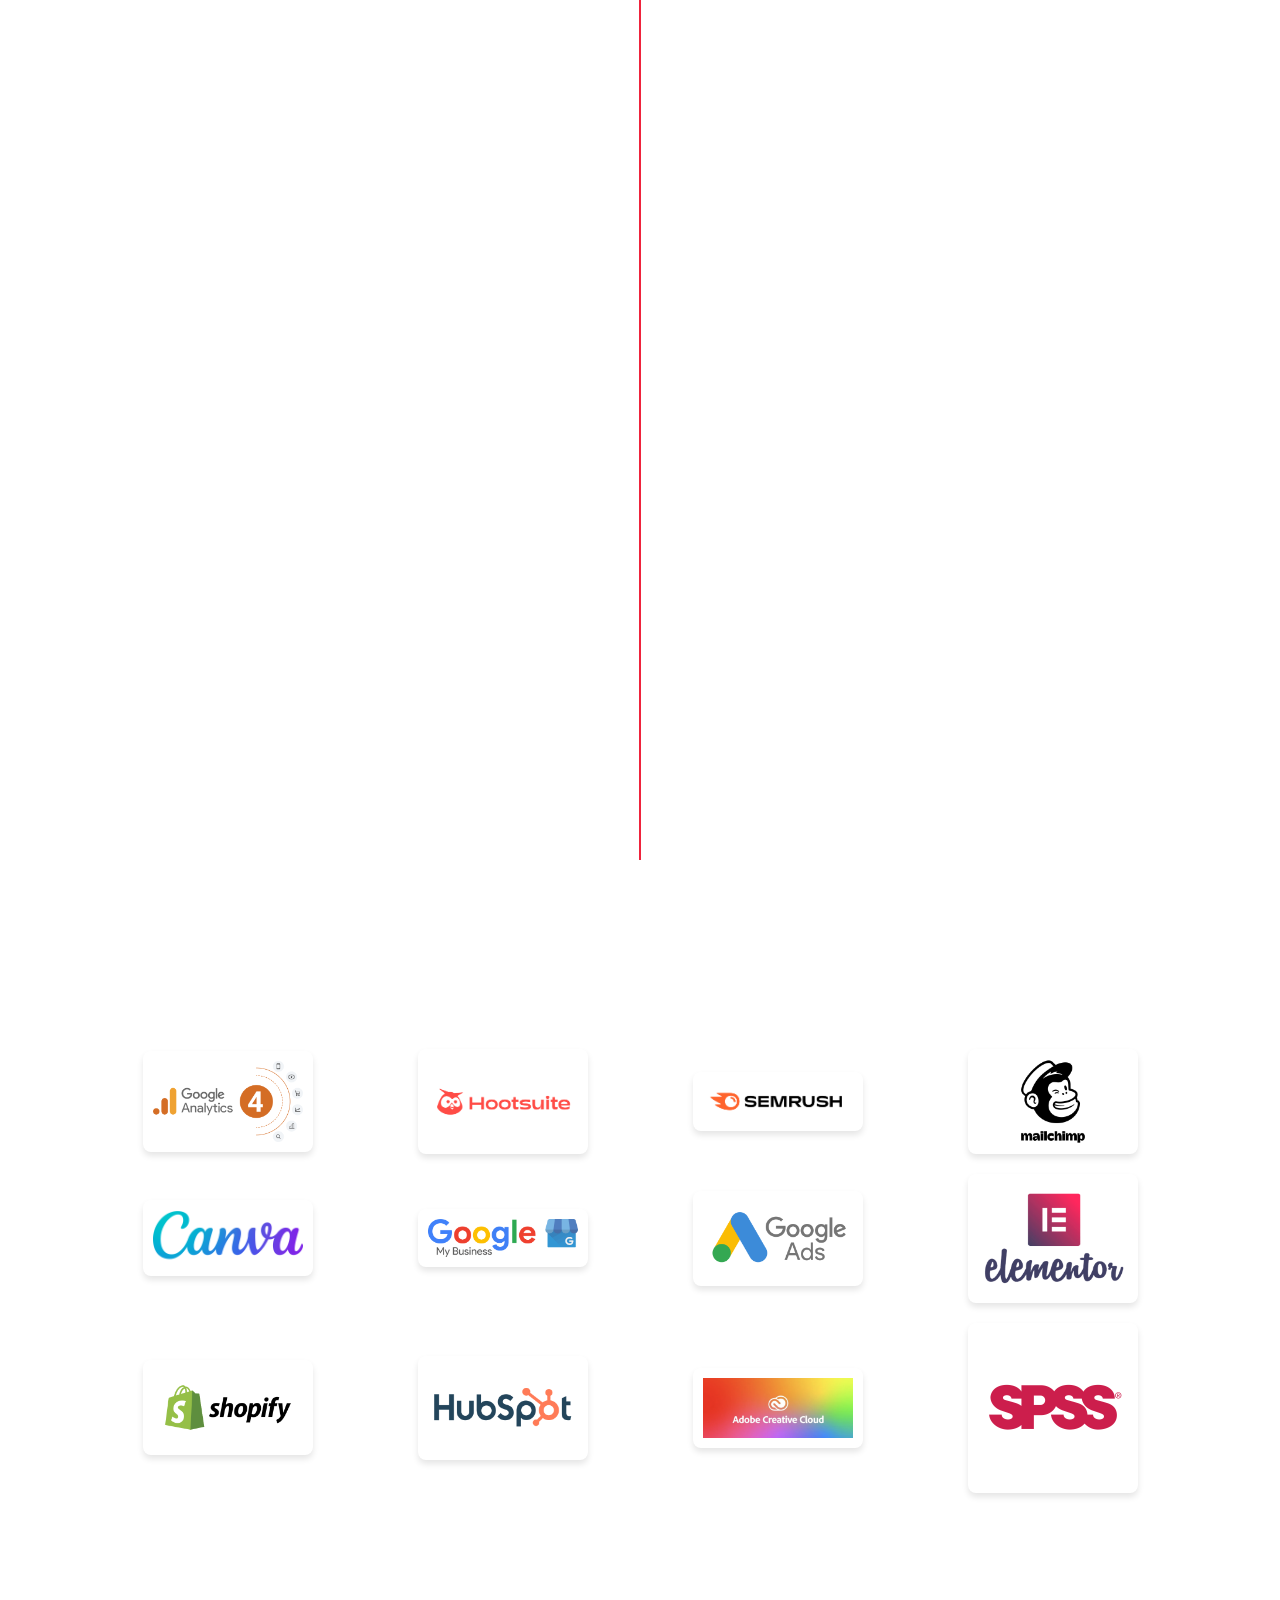
==== commit b2e69397: "completed email form" ====
--- a/index.html
+++ b/index.html
@@ -525,25 +525,23 @@
                     <div class="col-md-8">
                         <div class="contact-form">
                             <div id="success"></div>
-                            <form name="sentMessage" id="contactForm" novalidate="novalidate">
+                            <form name="sentMessage" id="contactForm" novalidate="novalidate"
+                                action="https://api.web3forms.com/submit" method="POST">
+                                <input type="hidden" name="access_key" value="85588672-1d1f-4a2f-9e47-4572f171f180">
                                 <div class="control-group">
                                     <input type="text" class="form-control" id="name" placeholder="Your Name"
-                                        required="required" data-validation-required-message="Please enter your name" />
+                                        name="name" required="required"
+                                        data-validation-required-message="Please enter your name" />
                                     <p class="help-block"></p>
                                 </div>
                                 <div class="control-group">
                                     <input type="email" class="form-control" id="email" placeholder="Your Email"
-                                        required="required"
+                                        name="email" required="required"
                                         data-validation-required-message="Please enter your email" />
                                     <p class="help-block"></p>
                                 </div>
                                 <div class="control-group">
-                                    <input type="text" class="form-control" id="subject" placeholder="Subject"
-                                        required="required" data-validation-required-message="Please enter a subject" />
-                                    <p class="help-block"></p>
-                                </div>
-                                <div class="control-group">
-                                    <textarea class="form-control" id="message" placeholder="Message"
+                                    <textarea class="form-control" id="message" placeholder="Message" name="message"
                                         required="required"
                                         data-validation-required-message="Please enter your message"></textarea>
                                     <p class="help-block"></p>
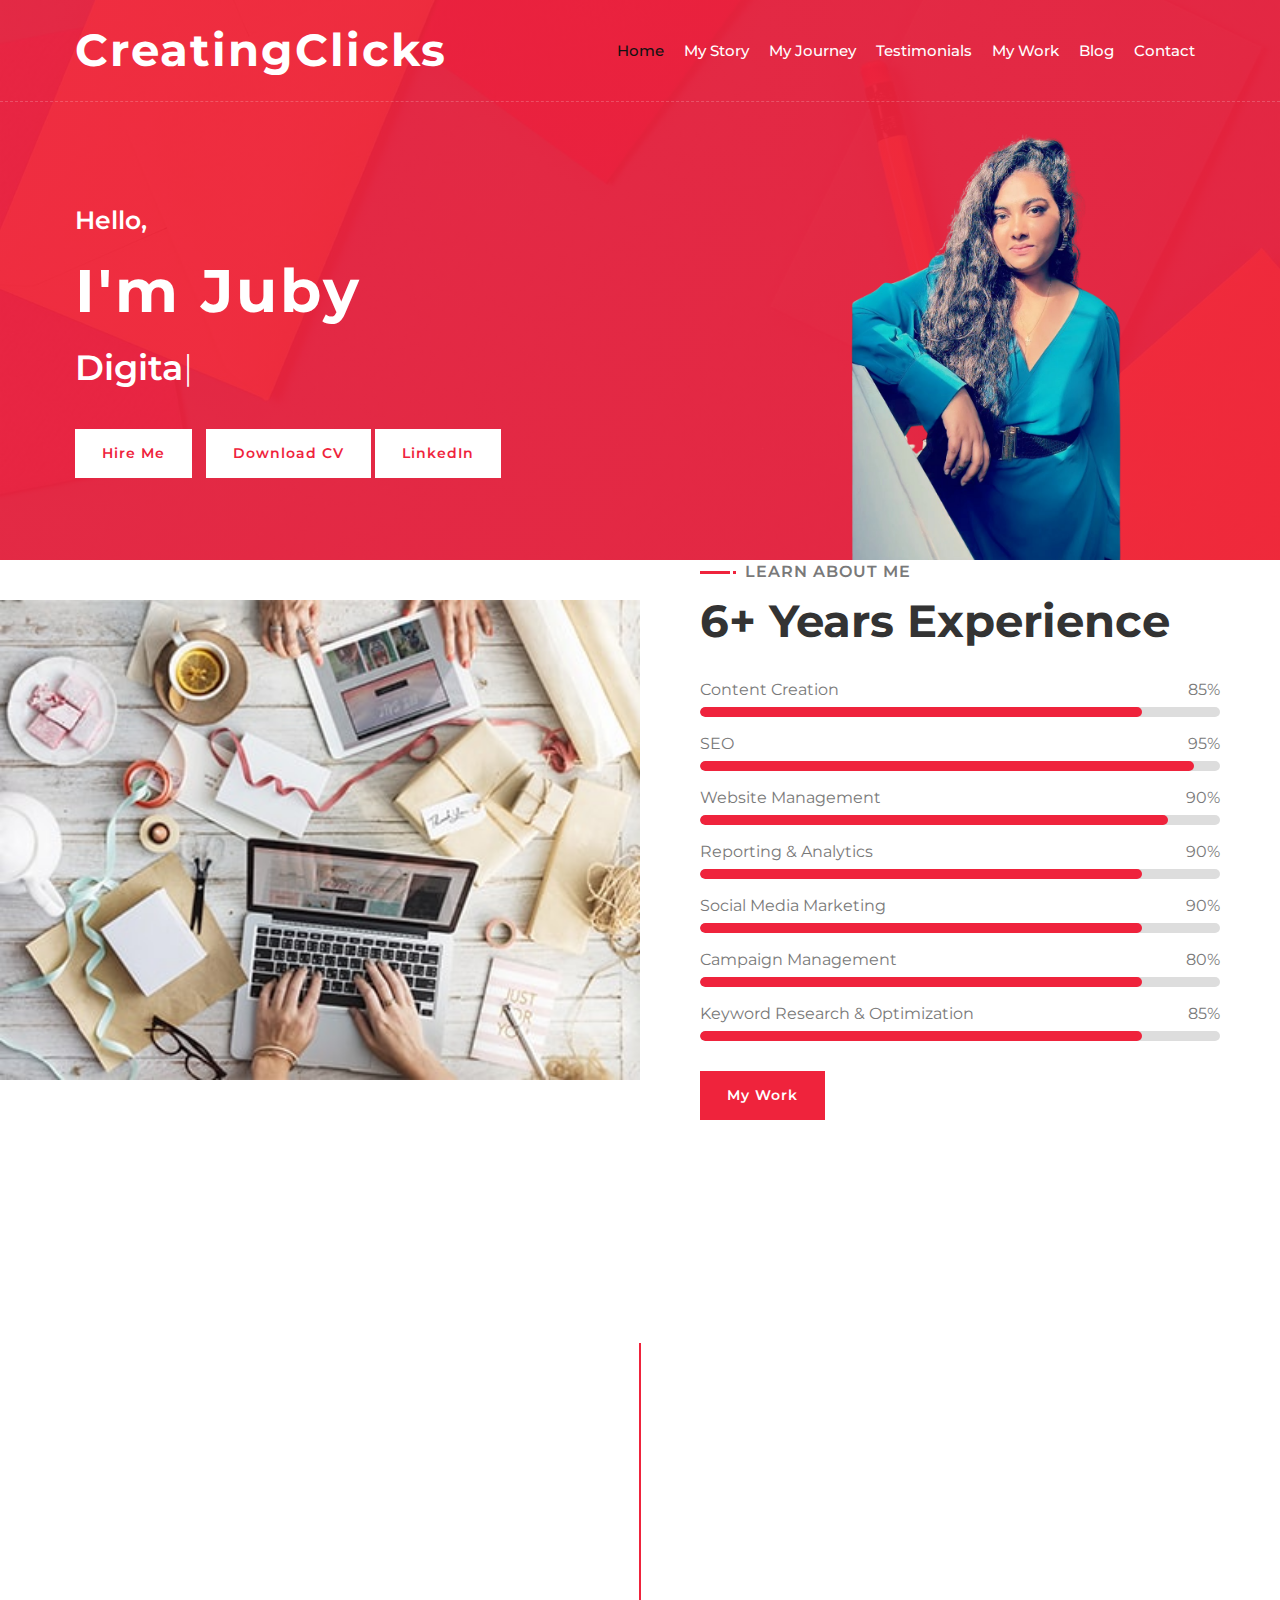
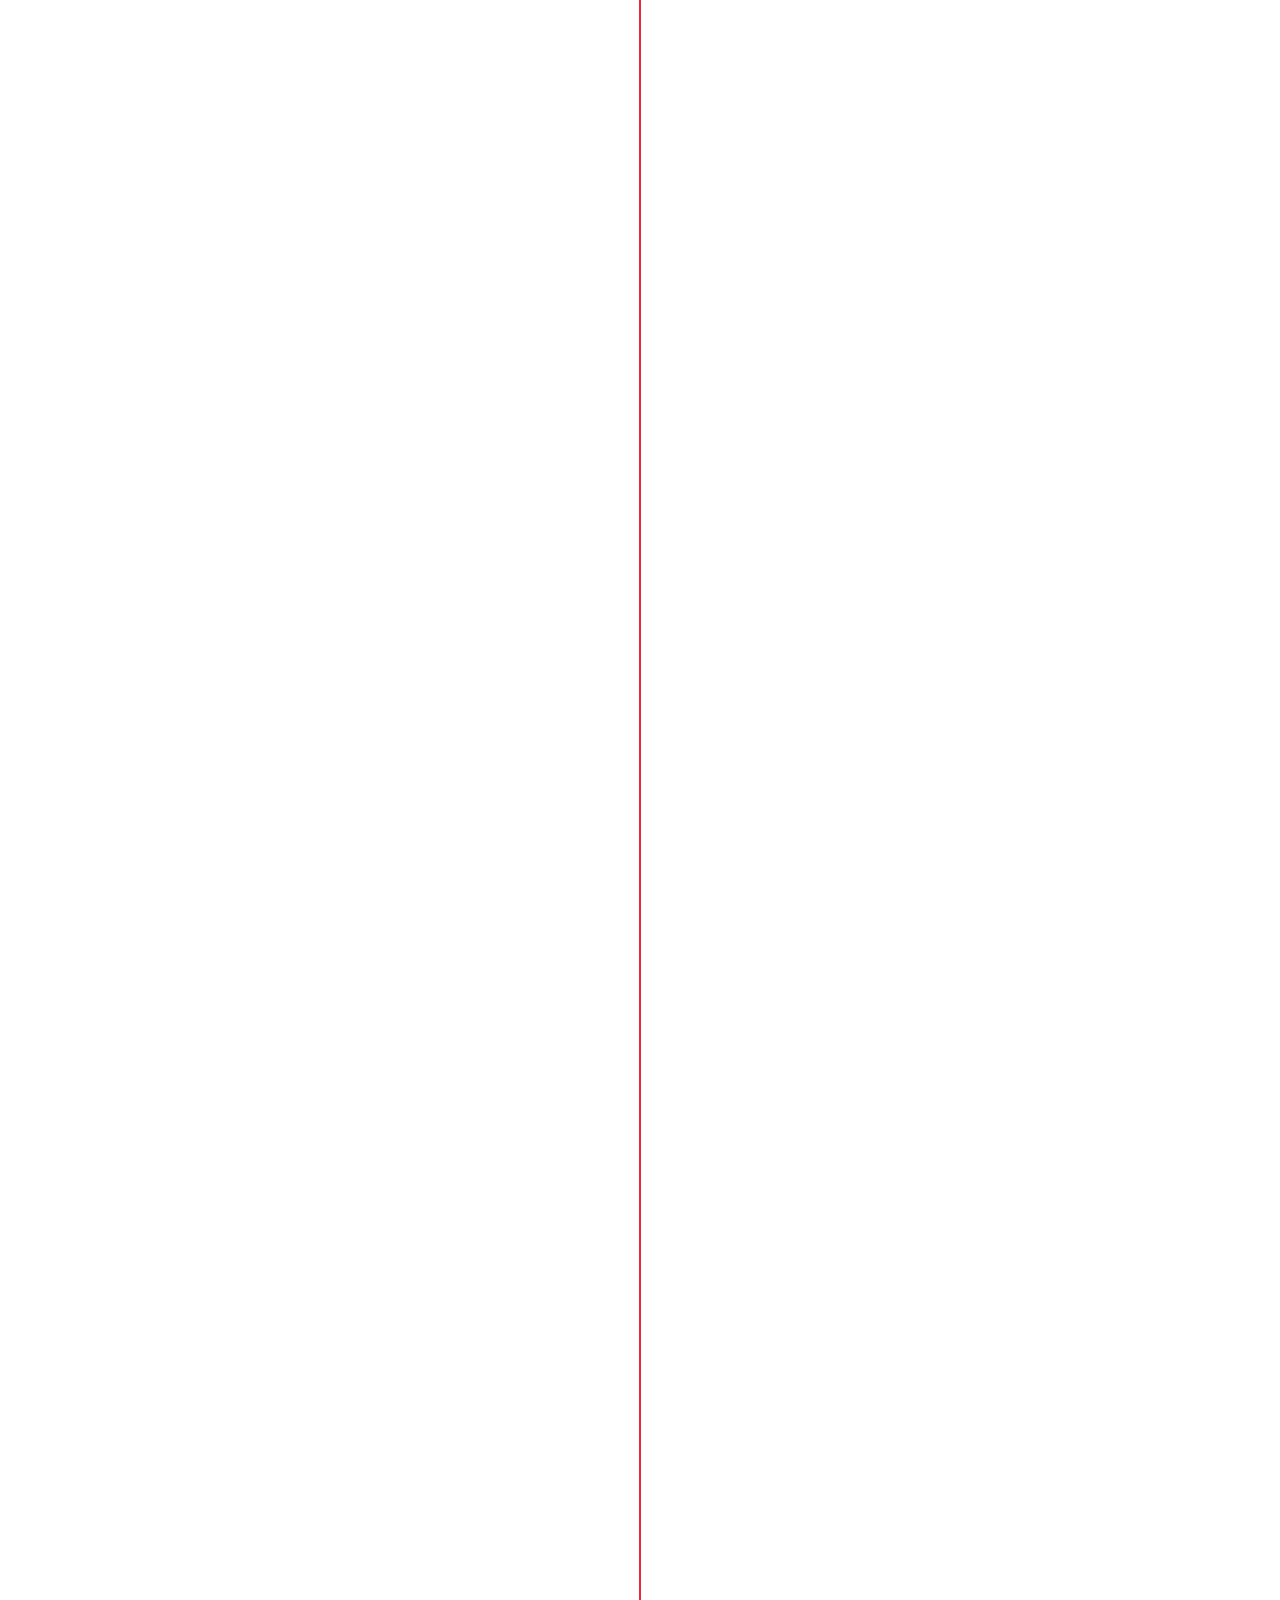
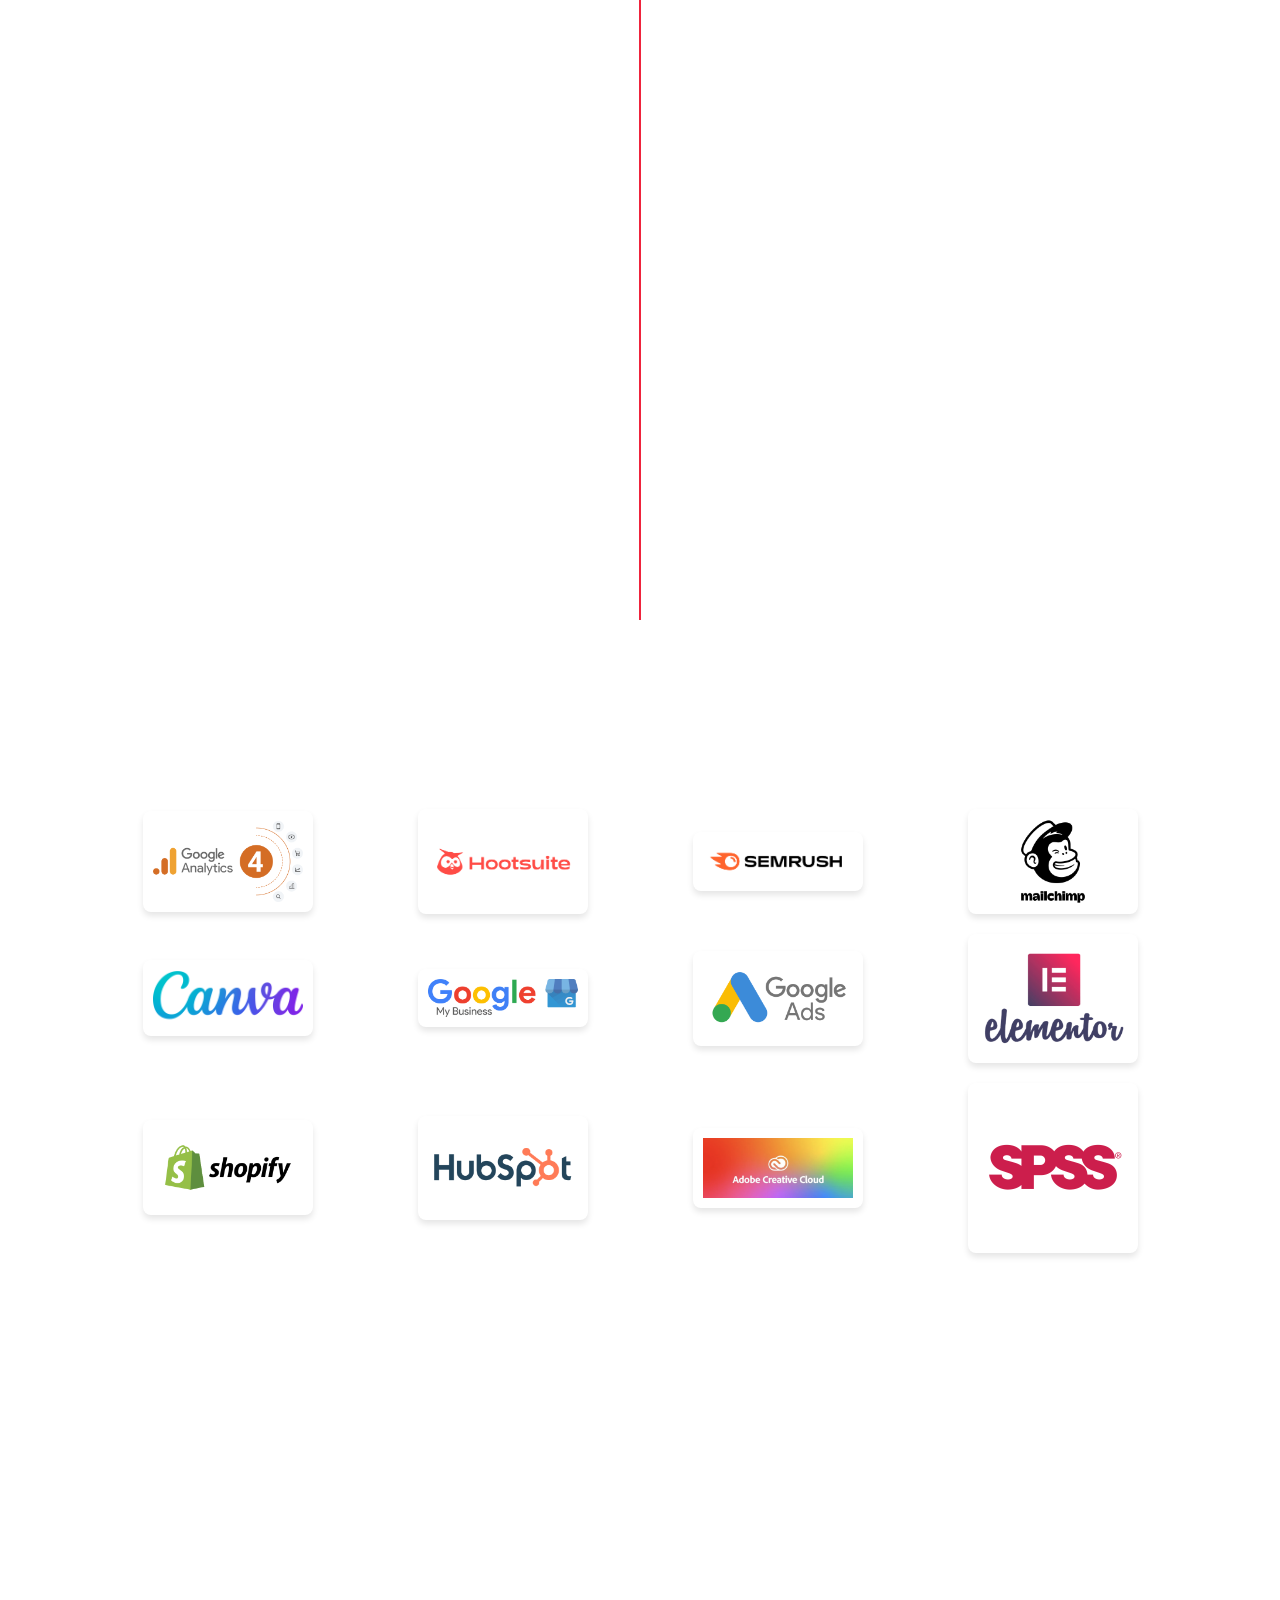
==== commit db9743af: "myworkpage" ====
--- a/index.html
+++ b/index.html
@@ -9,7 +9,7 @@
     <meta content="Free Website Template" name="description">
 
     <!-- Favicon -->
-    <link href="img/favicon.ico" rel="icon">
+    <link href="img/favicon-white.png" rel="icon">
 
     <!-- Google Font -->
     <link href="https://fonts.googleapis.com/css2?family=Montserrat:wght@300;400;500;600;700&display=swap"
@@ -38,7 +38,7 @@
             <div class="collapse navbar-collapse justify-content-between" id="navbarCollapse">
                 <div class="navbar-nav ml-auto">
                     <a href="#home" class="nav-item nav-link active">Home</a>
-                    <a href="about.html" class="nav-item nav-link">My Story</a>
+                    <a href="#about" class="nav-item nav-link">My Story</a>
                     <a href="#experience" class="nav-item nav-link">My Journey</a>
                     <a href="#review" class="nav-item nav-link">Testimonials</a>
                     <a href="myWork.html" class="nav-item nav-link">My Work</a>
@@ -156,7 +156,6 @@
                                     aria-valuemax="100"></div>
                             </div>
                         </div>
-                        <a class="btn" href="About.html">Learn More</a>
                         <a class="btn" href="myWork.html">My Work</a>
                     </div>
                 </div>
@@ -335,51 +334,6 @@
         </div>
     </div>
     <!-- Banner End -->
-
-    <style>
-        /* Grid and Background Styling */
-        .banner {
-            background-color: white;
-            padding: 20px 0;
-        }
-
-        .tools-grid {
-            display: grid;
-            grid-template-columns: repeat(4, 1fr);
-            /* 4 images per row */
-            gap: 20px;
-            justify-items: center;
-            align-items: center;
-        }
-
-        .tool-item {
-            background-color: white;
-            display: flex;
-            justify-content: center;
-            align-items: center;
-            padding: 10px;
-            border-radius: 8px;
-            box-shadow: 0 4px 6px rgba(0, 0, 0, 0.1);
-            transition: transform 0.3s;
-        }
-
-        .tool-item:hover {
-            transform: scale(1.05);
-            /* Slight zoom effect on hover */
-        }
-
-        .tool-item img {
-            max-width: 150px;
-            height: auto;
-        }
-
-        /* Text Centering and Title Styling */
-        .section-header h2 {
-            color: #333;
-            margin-bottom: 20px;
-        }
-    </style>
-
 
     <!-- Testimonial Start -->
     <div class="testimonial wow fadeInUp" data-wow-delay="0.1s" id="review">
--- a/css/style.css
+++ b/css/style.css
@@ -1589,3 +1589,98 @@
         padding: 0 5px;
     }
 }
+    <style>
+        /* Styles for Certifications Section */
+        .certifications {
+            padding: 60px 0;
+            background-color: #f9f9f9;
+        }
+
+        .certification-content {
+            margin-bottom: 30px;
+        }
+
+        .certification-item {
+            padding: 20px;
+        }
+
+        .certification-wrap {
+            background-color: #ffffff;
+            padding: 20px;
+            border-radius: 8px;
+            box-shadow: 0 4px 8px rgba(0, 0, 0, 0.1);
+            text-align: center;
+        }
+
+        .certification-img {
+            width: 100%;
+            max-width: 250px;
+            height: auto;
+            margin-bottom: 15px;
+            border-radius: 4px;
+        }
+
+        .certification-item h3 {
+            font-size: 18px;
+            font-weight: bold;
+            margin-top: 10px;
+        }
+
+        /* Responsive behavior */
+        @media (max-width: 991px) {
+            .certification-item {
+                margin-bottom: 20px;
+            }
+        }
+
+        @media (max-width: 767px) {
+            .certification-item {
+                padding: 10px;
+            }
+        }
+    </style>
+
+        <style>
+        /* Grid and Background Styling */
+        .banner {
+            background-color: white;
+            padding: 20px 0;
+        }
+
+        .tools-grid {
+            display: grid;
+            grid-template-columns: repeat(4, 1fr);
+            /* 4 images per row */
+            gap: 20px;
+            justify-items: center;
+            align-items: center;
+        }
+
+        .tool-item {
+            background-color: white;
+            display: flex;
+            justify-content: center;
+            align-items: center;
+            padding: 10px;
+            border-radius: 8px;
+            box-shadow: 0 4px 6px rgba(0, 0, 0, 0.1);
+            transition: transform 0.3s;
+        }
+
+        .tool-item:hover {
+            transform: scale(1.05);
+            /* Slight zoom effect on hover */
+        }
+
+        .tool-item img {
+            max-width: 150px;
+            height: auto;
+        }
+
+        /* Text Centering and Title Styling */
+        .section-header h2 {
+            color: #333;
+            margin-bottom: 20px;
+        }
+        </style>
+
